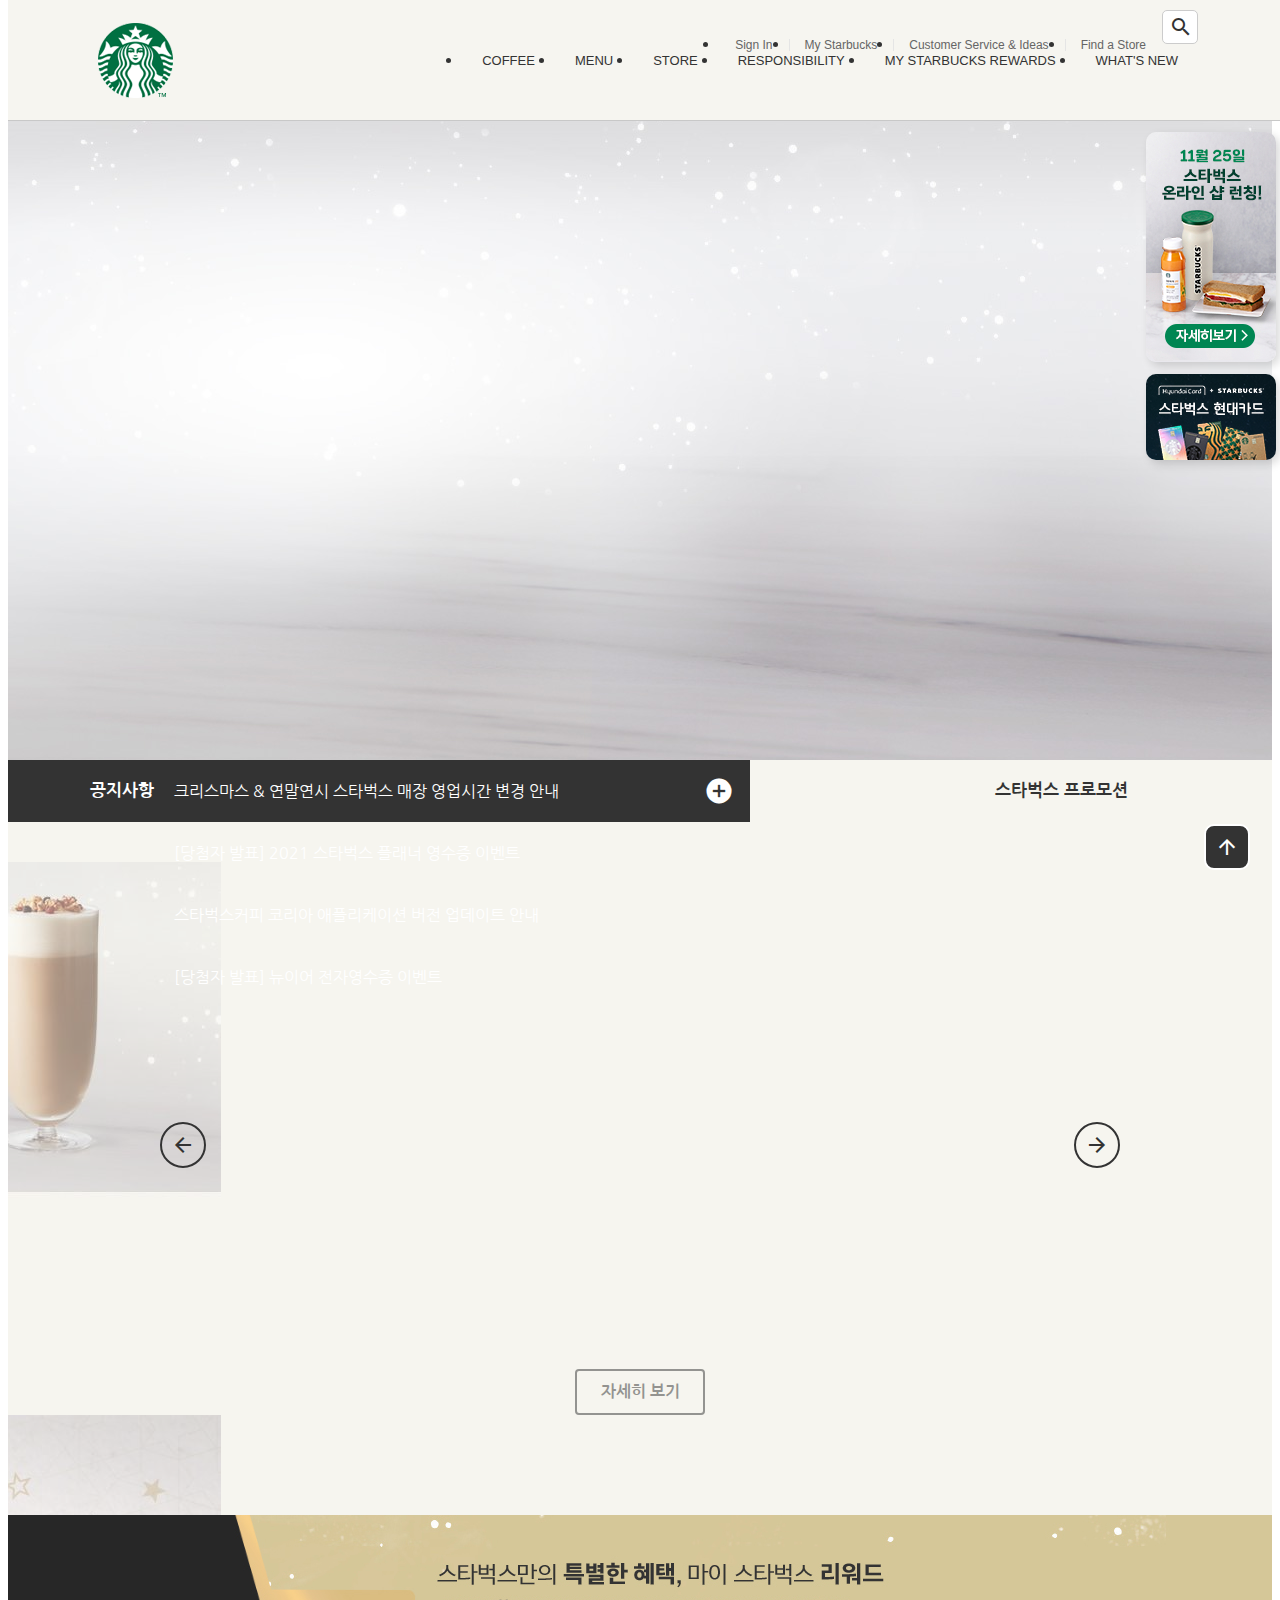
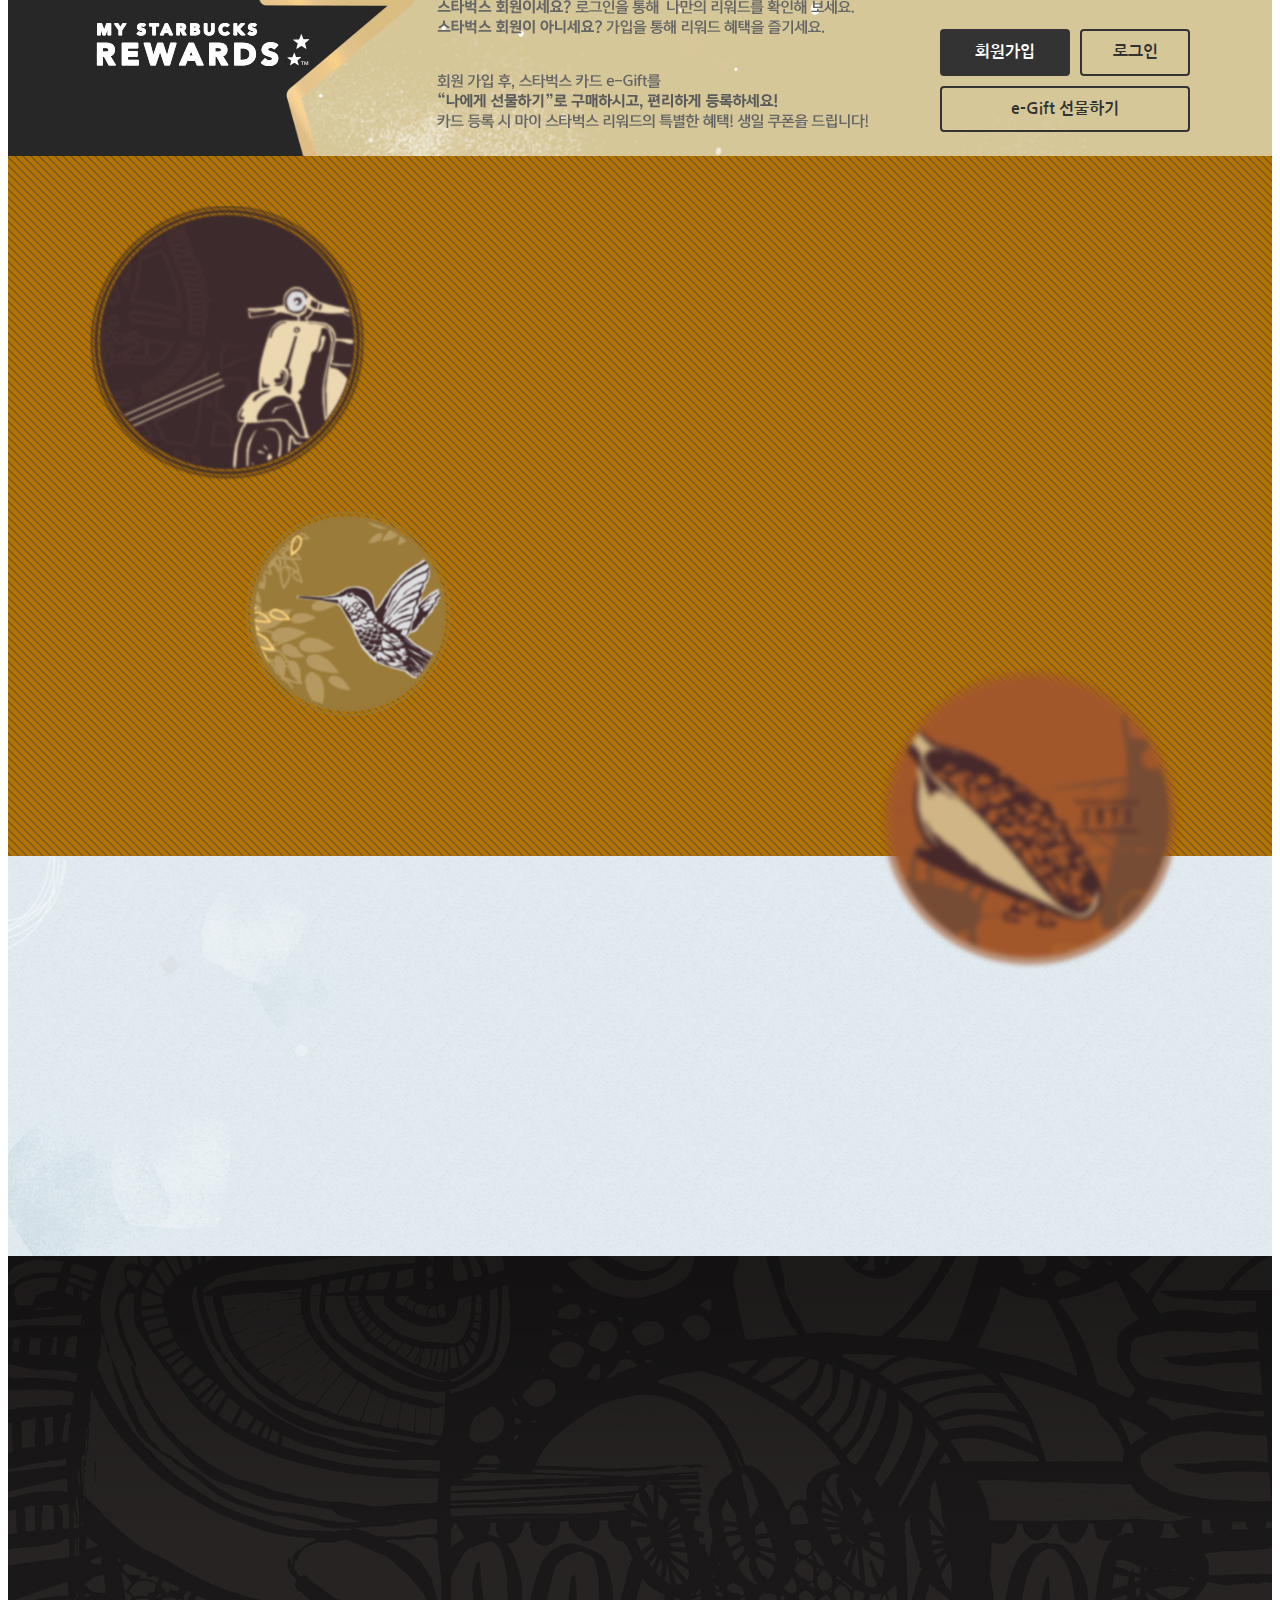
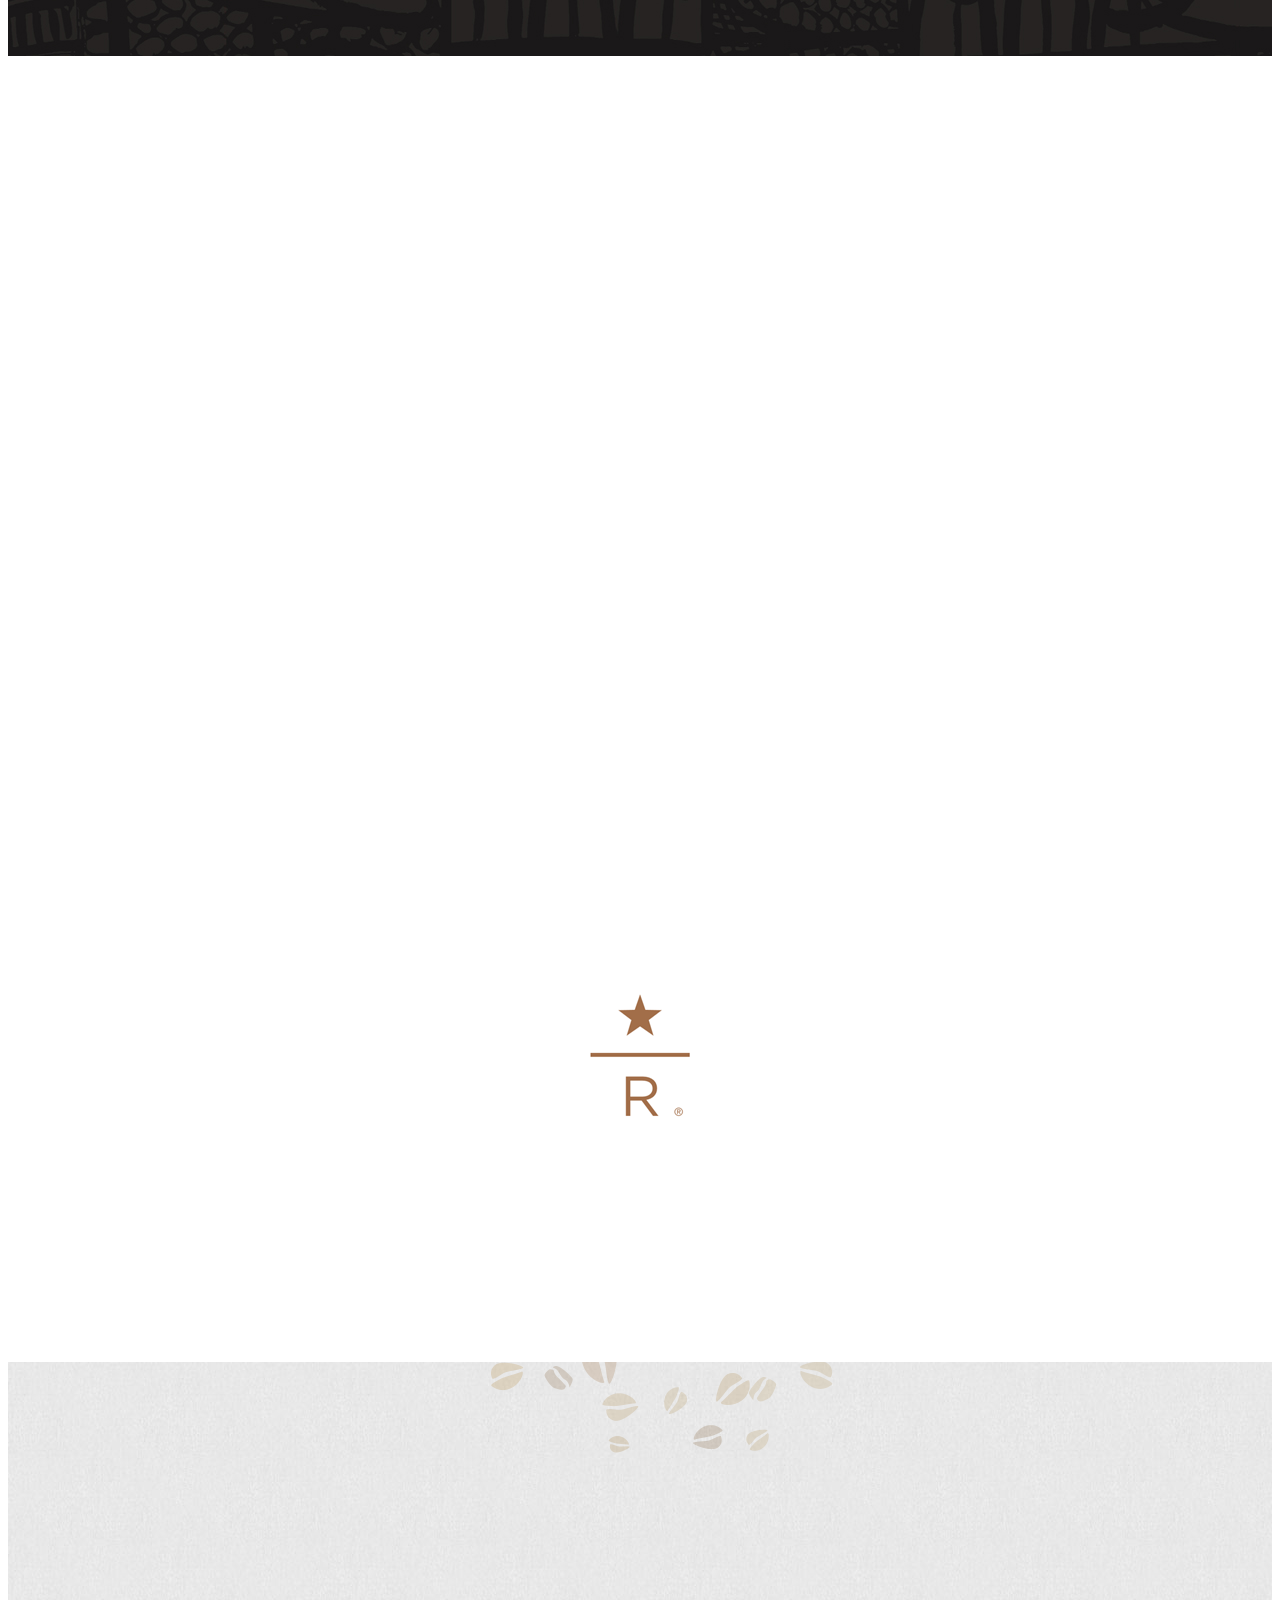
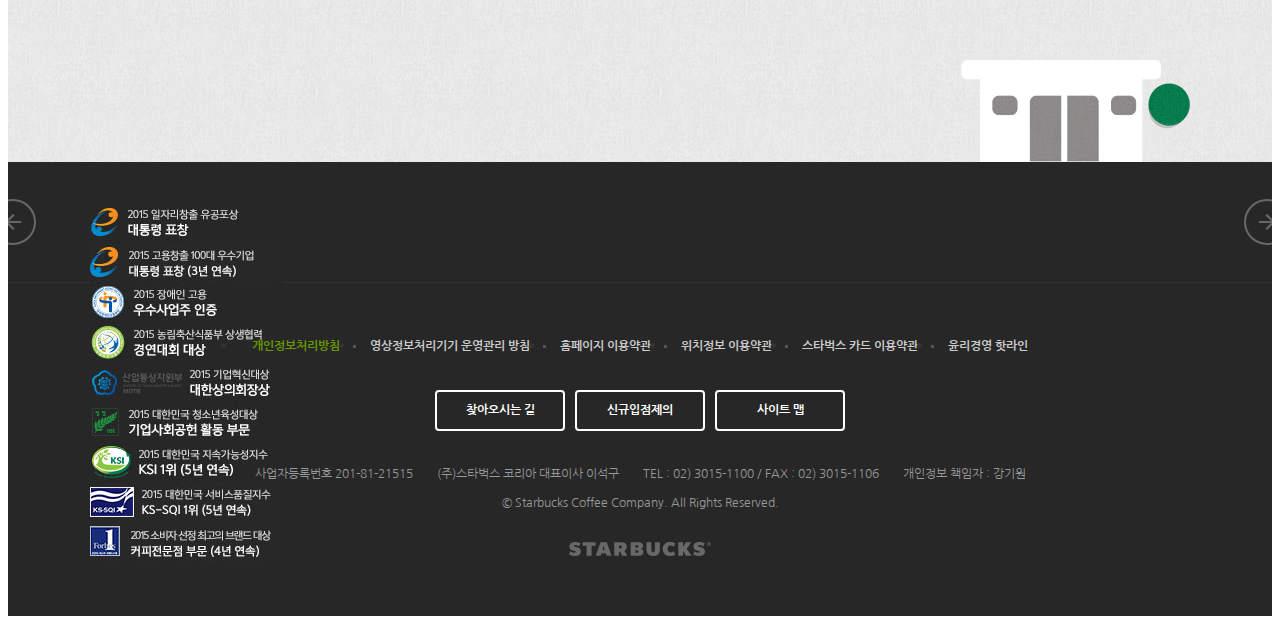
==== index.html @ 664af9fc "Start Project" ====
<!DOCTYPE html>
<html lang="ko">
<head>
  <meta charset="UTF-8">
  <meta http-equiv="X-UA-Compatible" content="IE=edge">
  <meta name="viewport" content="width=device-width, initial-scale=1.0">
  <title>Starbucks Coffe Korea</title>

  <meta property="og:type" content="website" />
  <meta property="og:site_name" content="Starbucks" />
  <meta property="og:title" content="Starbucks Coffee Korea" />
  <meta property="og:description" content="스타벅스는 세계에서 가장 큰 다국적 커피 전문점으로, 64개국에서 총 23,187개의 매점을 운영하고 있습니다." />
  <meta property="og:image" content="./images/starbucks_seo.jpg" />
  <meta property="og:url" content="https://starbucks.co.kr" />

  <meta property="twitter:card" content="summary" />
  <meta property="twitter:site" content="Starbucks" />
  <meta property="twitter:title" content="Starbucks Coffee Korea" />
  <meta property="twitter:description" content="스타벅스는 세계에서 가장 큰 다국적 커피 전문점으로, 64개국에서 총 23,187개의 매점을 운영하고 있습니다." />
  <meta property="twitter:image" content="./images/starbucks_seo.jpg" />
  <meta property="twitter:url" content="https://starbucks.co.kr" />

  <link rel="icon" href="./favicon.png">
  <link rel="stylesheet" href="https://cdn.jsdelivr.net/npm/reset-css@5.0.1/reset.min.css">
  <link rel="preconnect" href="https://fonts.googleapis.com">
  <link rel="preconnect" href="https://fonts.gstatic.com" crossorigin>
  <link href="https://fonts.googleapis.com/css2?family=Nanum+Gothic:wght@400;700&display=swap" rel="stylesheet">
  <link rel="stylesheet" href="https://fonts.googleapis.com/icon?family=Material+Icons">

  <link rel=" stylesheet" href="./css/main.css">

  <script src="https://cdnjs.cloudflare.com/ajax/libs/lodash.js/4.17.21/lodash.min.js" integrity="sha512-WFN04846sdKMIP5LKNphMaWzU7YpMyCU245etK3g/2ARYbPK9Ub18eG+ljU96qKRCWh+quCY7yefSmlkQw1ANQ==" crossorigin="anonymous" referrerpolicy="no-referrer"></script>

  <!-- GSAP % ScrollToPlugin -->
  <script src="https://cdnjs.cloudflare.com/ajax/libs/gsap/3.9.1/gsap.min.js" integrity="sha512-H6cPm97FAsgIKmlBA4s774vqoN24V5gSQL4yBTDOY2su2DeXZVhQPxFK4P6GPdnZqM9fg1G3cMv5wD7e6cFLZQ==" crossorigin="anonymous" referrerpolicy="no-referrer"></script>
  <script src="https://cdnjs.cloudflare.com/ajax/libs/gsap/3.9.1/ScrollToPlugin.min.js" integrity="sha512-agNfXmEo6F+qcj3WGryaRvl9X9wLMQORbTt5ACS9YVqzKDMzhRxY+xjgO45HCLm61OwHWR1Oblp4QSw/SGh9SA==" crossorigin="anonymous" referrerpolicy="no-referrer"></script>

  <!-- SWIPER -->
  <link rel="stylesheet" href="https://unpkg.com/swiper@7/swiper-bundle.min.css"/>
  <script src="https://unpkg.com/swiper@7/swiper-bundle.min.js"></script>

    <!-- ScrollMagic -->
  <script src="https://cdnjs.cloudflare.com/ajax/libs/ScrollMagic/2.0.8/ScrollMagic.min.js" integrity="sha512-8E3KZoPoZCD+1dgfqhPbejQBnQfBXe8FuwL4z/c8sTrgeDMFEnoyTlH3obB4/fV+6Sg0a0XF+L/6xS4Xx1fUEg==" crossorigin="anonymous" referrerpolicy="no-referrer"></script>

  <!-- <script defer src='./js/youtube.js'></script> -->
  <script defer src="./js/main.js"></script>

</head>
<body>

  <!-- HEADER -->
  <header>
    <div class="inner">

      <a href="/" class="logo">
        <img src="./images/starbucks_logo.png" alt="STARBUCKS">
      </a>

      <div class="sub-menu">
        <ul class="menu">
          <li>
            <a href="/signin">Sign In</a>
          </li>
          <li>
            <a href="javascript:void(0)">My Starbucks</a>
          </li>
          <li>
            <a href="javascript:void(0)">Customer Service & Ideas</a>
          </li>
          <li>
            <a href="javascript:void(0)">Find a Store</a>
          </li>
        </ul>
        <div class="search">
          <input type="text">
          <div class="material-icons">search</div>
        </div>
      </div>

      <ul class="main-menu">
        <li class="item">
          <div class="item__name">COFFEE</div>
          <div class="item__contents">
            <div class="contents__menu">
              <ul class="inner">
                <li>
                  <h4>커피</h4>
                  <ul>
                    <li>스타벅스 원두</li>
                    <li>스타벅스 비아</li>
                    <li>스타벅스 오리가미</li>
                  </ul>
                </li>
                <li>
                  <h4>에스프레소 음료</h4>
                  <ul>
                    <li>도피오</li>
                    <li>에스프레소 마키아또</li>
                    <li>아메리카노</li>
                    <li>마키아또</li>
                    <li>카푸치노</li>
                    <li>라떼</li>
                    <li>모카</li>
                    <li>리스트레또 비안코</li>
                  </ul>
                </li>
                <li>
                  <h4>커피 이야기</h4>
                  <ul>
                    <li>스타벅스 로스트 스팩트럼</li>
                    <li>최상의 아라비카 원두</li>
                    <li>한 잔의 커피가 완성되기까지</li>
                    <li>클로버® 커피 추출 시스템</li>
                  </ul>
                </li>
                <li>
                  <h4>최상의 커피를 즐기는 법</h4>
                  <ul>
                    <li>커피 프레스</li>
                    <li>푸어 오버</li>
                    <li>아이스 푸어 오버</li>
                    <li>커피 메이커</li>
                    <li>리저브를 매장에서 다양하게 즐기는 법</li>
                  </ul>
                </li>
              </ul>
            </div>
            <div class="contents__texture">
              <div class="inner">
                <h4>나와 어울리는 커피 찾기</h4>
                <p>스타벅스가 여러분에게 어울리는 커피를 찾아드립니다.</p>
                <h4>최상의 커피를 즐기는 법</h4>
                <p>여러가지 방법을 통해 다양한 풍미의 커피를 즐겨보세요.</p>
              </div>
            </div>
          </div>
        </li>
        <li class="item">
          <div class="item__name">MENU</div>
          <div class="item__contents">
            <div class="contents__menu">
              <ul class="inner">
                <li>
                  <h4>음료</h4>
                  <ul>
                    <li>콜드 브루</li>
                    <li>브루드 커피</li>
                    <li>에스프레소</li>
                    <li>프라푸치노</li>
                    <li>블렌디드 음료</li>
                    <li>스타벅스 피지오</li>
                    <li>티(티바나)</li>
                    <li>기타 제조 음료</li>
                    <li>스타벅스 주스(병음료)</li>
                  </ul>
                </li>
                <li>
                  <h4>푸드</h4>
                  <ul>
                    <li>베이커리</li>
                    <li>케익</li>
                    <li>샌드위치 & 샐러드</li>
                    <li>따뜻한 푸드</li>
                    <li>과일 & 요거트</li>
                    <li>스낵 & 미니 디저트</li>
                    <li>아이스크림</li>
                  </ul>
                </li>
                <li>
                  <h4>상품</h4>
                  <ul>
                    <li>머그</li>
                    <li>글라스</li>
                    <li>플라스틱 텀블러</li>
                    <li>스테인리스 텀블러</li>
                    <li>보온병</li>
                    <li>액세서리</li>
                    <li>커피 용품</li>
                    <li>패키지 티(티바나)</li>
                  </ul>
                </li>
                <li>
                  <h4>카드</h4>
                  <ul>
                    <li>실물카드</li>
                    <li>e-Gift 카드</li>
                  </ul>
                </li>
                <li>
                  <h4>메뉴 이야기</h4>
                  <ul>
                    <li>콜드 브루</li>
                    <li>스타벅스 티바나</li>
                  </ul>
                </li>
              </ul>
            </div>
            <div class="contents__texture">
              <div class="inner">
                <h4 class="new">스타벅스 티바나</h4>
                <p>다양한 찻잎과 향신료 등 개성있는 재료로 새로운 맛과 향의 티를 선보입니다.</p>
              </div>
            </div>
          </div>
        </li>
        <li class="item">
          <div class="item__name">STORE</div>
          <div class="item__contents">
            <div class="contents__menu">
              <ul class="inner">
                <li>
                  <h4>매장 찾기</h4>
                  <ul>
                    <li>퀵 검색</li>
                    <li>지역 검색</li>
                    <li>My 매장</li>
                  </ul>
                </li>
                <li>
                  <h4>매장 이야기</h4>
                  <ul>
                    <li>청담스타</li>
                    <li>티바나 인스파이어드 매장</li>
                    <li>파미에파크</li>
                  </ul>
                </li>
              </ul>
            </div>
            <div class="contents__texture">
              <div class="inner">
                <h4>매장 찾기</h4>
                <p>보다 빠르게 매장을 찾아보세요.</p>
                <h4 class="new">청담스타</h4>
                <p>스타벅스 1,000호점인 청담스타점을 만나보세요.</p>
              </div>
            </div>
          </div>
        </li>
        <li class="item">
          <div class="item__name">RESPONSIBILITY</div>
          <div class="item__contents">
            <div class="contents__menu">
              <ul class="inner">
                <li>
                  <h4>지역 사회 참여 활동</h4>
                  <ul>
                    <li>회망배달 캠페인</li>
                    <li>재능기부 카페 소식</li>
                    <li>커뮤니티 스토어</li>
                    <li>청년인재 양성</li>
                    <li>우리 농산물 사랑 캠페인</li>
                    <li>우리 문화 지키기</li>
                  </ul>
                </li>
                <li>
                  <h4>환경보호 활동</h4>
                  <ul>
                    <li>환경 발자국 줄이기</li>
                    <li>일회용 컵 없는 매장</li>
                    <li>커피 원두 재활용</li>
                  </ul>
                </li>
                <li>
                  <h4>윤리 구매</h4>
                  <ul>
                    <li>윤리적 원두 구매</li>
                    <li>공정무역 인증</li>
                    <li>커피 농가 지원 활동</li>
                  </ul>
                </li>
                <li>
                  <h4>글로벌 사회 공헌</h4>
                  <ul>
                    <li>윤리경영 보고서</li>
                    <li>스타벅스 재단</li>
                    <li>지구촌 봉사의 달</li>
                  </ul>
                </li>
              </ul>
            </div>
            <div class="contents__texture">
              <div class="inner">
                <h4>커피원두 재활용</h4>
                <p>스타벅스 커피 원두를 재활용 해보세요.</p>
              </div>
            </div>
          </div>
        </li>
        <li class="item">
          <div class="item__name">MY STARBUCKS REWARDS</div>
          <div class="item__contents">
            <div class="contents__menu">
              <ul class="inner">
                <li>
                  <h4>마이 스타벅스 리워드</h4>
                  <ul>
                    <li>마이 스타벅스 리워드 소개</li>
                    <li>등급 및 혜택</li>
                    <li>스타벅스 별</li>
                    <li>자주하는 질문</li>
                  </ul>
                </li>
                <li>
                  <h4>스타벅스 카드</h4>
                  <ul>
                    <li>스타벅스 카드 소개</li>
                    <li>스타벅스 카드 갤러리</li>
                    <li>등록 및 조회</li>
                    <li>충전 및 이용안내</li>
                    <li>분실신고/환불신청</li>
                    <li>자주하는 질문</li>
                  </ul>
                </li>
                <li>
                  <h4>스타벅스 카드 e-Gift</h4>
                  <ul>
                    <li>스타벅스 카드 e-Gift 소개</li>
                    <li>이용안내</li>
                    <li>선물하기</li>
                    <li>자주하는 질문</li>
                  </ul>
                </li>
              </ul>
            </div>
            <div class="contents__texture">
              <div class="inner">
                <h4>스타벅스 카드 등록하기</h4>
                <p>카드 등록 후 리워드 서비스를 누리고 사용내역도 조회해보세요.</p>
              </div>
            </div>
          </div>
        </li>
        <li class="item">
          <div class="item__name">WHAT'S NEW</div>
          <div class="item__contents">
            <div class="contents__menu">
              <ul class="inner">
                <li>
                  <h4>프로모션 & 이벤트</h4>
                  <ul>
                    <li>전체</li>
                    <li>스타벅스 카드</li>
                    <li>마이 스타벅스 리워드</li>
                    <li>온라인</li>
                    <li>2017 스타벅스 플래너</li>
                  </ul>
                </li>
                <li>
                  <h4>새소식</h4>
                  <ul>
                    <li>전체</li>
                    <li>상품 출시</li>
                    <li>스타벅스의 문화</li>
                    <li>스타벅스 사회공헌</li>
                    <li>스타벅스 카드출시</li>
                  </ul>
                </li>
                <li>
                  <h4>매장별 이벤트</h4>
                  <ul>
                    <li>일반 매장</li>
                    <li>신규 매장</li>
                  </ul>
                </li>
              </ul>
            </div>
            <div class="contents__texture">
              <div class="inner">
                <h4>매장별 이벤트</h4>
                <p>스타벅스의 매장 이벤트 정보를 확인 하실 수 있습니다.</p>
                <h4>소셜 스타벅스</h4>
                <p>다양한 스타벅스 SNS 채널을 통해 스타벅스를 만나보세요!</p>
              </div>
            </div>
          </div>
        </li>
      </ul>

    </div>

    <div class="badges">
      <div class="badge">
        <img src="./images/badge1.jpg" alt="Badge">
      </div>
      <div class="badge">
        <img src="./images/badge2.jpg" alt="Badge">
      </div>
    </div>
  </header>

  <!-- VISUAL -->
  <section class= 'visual'>
    <div class="inner">

      <div class="title fade-in">
        <img src="./images/visual_title.png" alt="STARBUCKS DELIGHTFUL START TO THE YEARS" />
        <a href="javascript:void(0)" class='btn btn--brown'>자세히 보기</a>
      </div>
      <div class='fade-in'>
        <img src="./images/visual_cup1.png" alt="new OATMEAL LATTE" class="cup1 image" />
        <img src="./images/visual_cup1_text.png" alt="오트밀 라떼" class="cup1 text" />
      </div>
      <div class='fade-in'>
        <img src="./images/visual_cup2.png" alt="new STARBUCKS CARAMEL CRUMBLE MOCHA" class='cup2 image' />
        <img src="./images/visual_cup2_text.png" alt="스타벅스 카라멜 크럼블 모카" class="cup2 text" />
      </div>
      <div class='fade-in'>
        <img src="./images/visual_spoon.png" alt="Spoon" class= "spoon" />
      </div>

    </div>
     
  </section>

  <section class="notice">

    <div class="notice-line">
      <div class="bg-left"></div>
      <div class="bg-right"></div>
      <div class="inner">

        <div class="inner__left">
          <h2>공지사항</h2>
          <div class="swiper">
            <div class="swiper-wrapper">
              <div class="swiper-slide">
                <a href="javascript:void(0)">크리스마스 & 연말연시 스타벅스 매장 영업시간 변경 안내</a>
              </div>
              <div class="swiper-slide">
                <a href="javascript:void(0)">[당첨자 발표] 2021 스타벅스 플래너 영수증 이벤트</a>
              </div>
              <div class="swiper-slide">
                <a href="javascript:void(0)">스타벅스커피 코리아 애플리케이션 버전 업데이트 안내</a>
              </div>
              <div class="swiper-slide">
                <a href="javascript:void(0)">[당첨자 발표] 뉴이어 전자영수증 이벤트</a>
              </div>
            </div>
          </div>
          <a href="javascript:void(0)" class="notice-line__more">
            <div class="material-icons">add_circle</div>
          </a>
        </div>
        <div class="inner__right">
          <h2>스타벅스 프로모션</h2>
          <div class="toggle-promotion">
            <div class="material-icons">upload</div>
          </div>
        </div>
      </div> 
    </div>

    <div class="promotion">
      <div class="swiper">
        <div class="swiper-wrapper">
          <div class="swiper-slide">
            <img src="./images/promotion_slide1.jpg" alt="2021 뉴이어, 스타벅스와 함께 즐겁고 활기차게 시작하세요!" />
            <a href="javascript:void(0)" class="btn">자세히 보기</a>
          </div>
          <div class="swiper-slide">
            <img src="./images/promotion_slide2.jpg" alt="2021 뉴이어, 스타벅스와 함께 즐겁고 활기차게 시작하세요!" />
            <a href="javascript:void(0)" class="btn">자세히 보기</a>
          </div>
          <div class="swiper-slide">
            <img src="./images/promotion_slide3.jpg" alt="2021 뉴이어, 스타벅스와 함께 즐겁고 활기차게 시작하세요!" />
            <a href="javascript:void(0)" class="btn">자세히 보기</a>
          </div>
          <div class="swiper-slide">
            <img src="./images/promotion_slide4.jpg" alt="2021 뉴이어, 스타벅스와 함께 즐겁고 활기차게 시작하세요!" />
            <a href="javascript:void(0)" class="btn">자세히 보기</a>
          </div>
          <div class="swiper-slide">
            <img src="./images/promotion_slide5.jpg" alt="2021 뉴이어, 스타벅스와 함께 즐겁고 활기차게 시작하세요!" />
            <a href="javascript:void(0)" class="btn">자세히 보기</a>
          </div>
        </div>
      </div>
      <div class="swiper-pagination"></div>

      <div class="swiper-prev">
        <div class="material-icons">arrow_back</div>
      </div>
      <div class="swiper-next">
        <div class="material-icons">arrow_forward</div>
      </div>
    </div>

  </section>

  <!-- REWARDS -->
  <section class="rewards">
    <div class="bg-left"></div>
    <div class="bg-right"></div>
    <div class="inner">

      <div class="btn-group">
        <div class="btn btn--reverse  sign-up">회원가입</div>
        <div class="btn sign-in">로그인</div>
        <div class="btn gift">e-Gift 선물하기</div>
      </div>

    </div>
  </section>
  
  <!-- YOUTUBE VIDEO -->
  <section class="youtube">
    <div class="youtube__area">
      <div id="player"></div>
    </div>
    <div class="youtube__cover"></div>
    <div class="inner">

      <img src="./images/floating1.png" alt="Icon" class="floating floating1" />
      <img src="./images/floating2.png" alt="Icon" class="floating floating2" />

    </div>
  </section>


  <!-- SEASON PRODUCT -->
  <section class="season-product scroll-spy">
    <div class="inner">

      <img src="./images/floating3.png" alt="Icon" class="floating floating3" />
      <img src="./images/season_product_image.png" alt="" class="product back-to-position to-right delay-0" />

      <div class="text-group">
        <img src="./images/season_product_text1.png" alt="" class="title back-to-position to-left delay-1" />
        <img src="./images/season_product_text2.png" alt="" class="description back-to-position to-left delay-2" />
        <div class="more back-to-position to-left delay-3">
          <a href="javascript:void(0)" class="btn">자세히 보기</a>
        </div>
      </div>
      
    </div>
  </section>

  <!-- RESEVER-COFFEE -->
  <section class="reserve-coffee scroll-spy">
    <div class="inner">

      <img src="./images/reserve_logo.png" alt="" class="reserve-logo back-to-position to-right delay-0" />

      <div class="text-group">
        <img src="./images/reserve_text.png" alt="" class="description back-to-position to-right delay-1" />
        <div class="more back-to-position to-right delay-2">
          <a href="javascript:void(0)" class="btn btn--gold">자세히 보기</a>
        </div>
      </div>

      <img src="./images/reserve_image.png" alt="" class="product back-to-position to-left delay-3" />
      
    </div>
  </section>


  <!-- PICK YOUR FAVORITE -->
  <section class="pick-your-favorite scroll-spy">
    <div class="inner">

      <div class="text-group">
        <img src="./images/favorite_text1.png" alt="" class="title back-to-position to-right delay-0" />
        <img src="./images/favorite_text2.png" alt="" class="description back-to-position to-right delay-1" />
        <div class="more back-to-position to-right delay-2">
          <a href="javascript:void(0)" class="btn btn--white">자세히 보기</a>
        </div>
      </div>

    </div>

  </section>


  <!-- RESERVE STROE -->
  <section class="reserve-store">
    <div class="inner">
     
      <div class="medal">
        <div class="front">
          <img src="./images/reserve_store_medal_front.png" alt="" />
        </div>
        <div class="back">
          <img src="./images/reserve_store_medal_back.png" alt="" />
          <a href="javascript:void(0)" class= "btn">매장안내
          </a>
        </div>
      </div>

    </div>
  </section>


  <!-- FIND THE STORE  -->
  <section class="find-store scroll-spy">
    <div class="inner">

      <img src="./images/find_store_texture1.png" alt="" class="texture1" />
      <img src="./images/find_store_texture2.png" alt="" class="texture2" />
      <img src="./images/find_store_picture1.jpg" alt="" class="picture picture1 back-to-position to-right delay-0" />
      <img src="./images/find_store_picture2.jpg" alt="" class="picture picture2 back-to-position to-right delay-1" />

      <div class="text-group">
        <img src="./images/find_store_text1.png" alt="" class="title back-to-position to-left delay-0" />
        <img src="./images/find_store_text2.png" alt="" class="description back-to-position to-left delay-1" />
        <div class="more back-to-position to-left delay-2">
          <a href="javascript:void(0)" class="btn">매장찾기</a>
        </div>
      </div>

    </div>
  </section>

  <!-- AWARDS -->
  <section class="awards">
    <div class="inner">


      <div class="swiper">
        <div class="swiper-wrapper">
          <div class="swiper-slide">
            <img src="./images/awards_slide1.jpg" alt="" />
          </div>
          <div class="swiper-slide">
            <img src="./images/awards_slide2.jpg" alt="" />
          </div>
          <div class="swiper-slide">
            <img src="./images/awards_slide3.jpg" alt="" />
          </div>
          <div class="swiper-slide">
            <img src="./images/awards_slide4.jpg" alt="" />
          </div>
          <div class="swiper-slide">
            <img src="./images/awards_slide5.jpg" alt="" />
          </div>
          <div class="swiper-slide">
            <img src="./images/awards_slide6.jpg" alt="" />
          </div>
          <div class="swiper-slide">
            <img src="./images/awards_slide7.jpg" alt="" />
          </div>
          <div class="swiper-slide">
            <img src="./images/awards_slide8.jpg" alt="" />
          </div>
          <div class="swiper-slide">
            <img src="./images/awards_slide9.jpg" alt="" />
          </div>
          <div class="swiper-slide">
            <img src="./images/awards_slide.jpg10" alt="" />
          </div>
        </div>
      </div>

      <div class="swiper-prev">
        <div class="material-icons">arrow_back</div>
      </div>
      <div class="swiper-next">
        <div class="material-icons">arrow_forward</div>
      </div>

    </div>
  </section>


  <!-- FOOTER -->
  <footer>
    <div class="inner">

      <ui class="menu">
        <li><a href="javascript:void(0)" class="green">개인정보처리방침</a></li>
        <li><a href="javascript:void(0)">영상정보처리기기 운영관리 방침</a></li>
        <li><a href="javascript:void(0)">홈페이지 이용약관</a></li>
        <li><a href="javascript:void(0)">위치정보 이용약관</a></li>
        <li><a href="javascript:void(0)">스타벅스 카드 이용약관</a></li>
        <li><a href="javascript:void(0)">윤리경영 핫라인</a></li>
      </ui>

      <div class="btn-group">
        <a href="javascript:void(0)" class="btn btn--white">찾아오시는 길</a>
        <a href="javascript:void(0)" class="btn btn--white">신규입점제의</a>
        <a href="javascript:void(0)" class="btn btn--white">사이트 맵</a>
      </div>

      <div class="info">
        <span>사업자등록번호 201-81-21515</span>
        <span>(주)스타벅스 코리아 대표이사 이석구</span>
        <span>TEL : 02) 3015-1100 / FAX : 02) 3015-1106</span>
        <span>개인정보 책임자 : 강기원</span>
      </div>

      <p class="copyright">
        &copy; <span class= "this-year"></span> Starbucks Coffee Company. All Rights Reserved.
      </p>
      <img src="./images/starbucks_logo_only_text.png" alt="" class="logo" />

    </div>
  </footer>


  <div id="to-top">
    <div class="material-icons">arrow_upward</div>
  </div>

</body>
</html>
---- css/main.css ----
/* COMMON */
body {
  color: #333;
  font-size: 16px;
  font-weight: 400;
  line-height: 1.4;
  font-family: 'Nanum Gothic', sans-serif;
}
img {
  display: block;
}
a {
  text-decoration: none;
}
.inner {
  width: 1100px;
  margin: 0 auto;
  position: relative;
}
.btn {
  width: 130px;
  padding: 10px;
  border: 2px solid #333;
  border-radius: 4px;
  color: #333;
  font-size: 16px;
  font-weight: 700;
  text-align: center;
  cursor: pointer;
  box-sizing: border-box;
  display: block;
  transition: .4s;  
}
.btn:hover {
  background-color: #333;
  color: #fff;
}
.btn.btn--reverse {
  background-color: #333;
  color: #fff;
}
.btn.btn--reverse:hover {
  background-color: transparent;
  color: #333;
}
.btn.btn--brown {
  color: #592B19;
  border-color: #592B18;
}
.btn.btn--brown:hover {
  color: #fff;
  background-color: #592B18;
}
.btn.btn--gold {
  color: #D9aa8a;
  border-color: #D9aa8a
}
.btn.btn--gold:hover {
  color: #fff;
  background-color: #D9aa8a;
}
.btn.btn--white {
  color: #fff;
  border-color: #fff;
}
.btn.btn--white:hover {
  color: #333;
  background-color: #fff;
}
.back-to-position {
  opacity: 0;
  transition: 1s;
}
.back-to-position.to-right {
  transform: translateX(-150px);
}
.back-to-position.to-left {
  transform: translateX(150px);
}
.show .back-to-position {
  opacity: 1;
  transform: translateX(0);
}
.show .back-to-position.delay-0 {
  transition-delay: 0s;
}
.show .back-to-position.delay-1 {
  transition-delay: .3s;
}
.show .back-to-position.delay-2 {
  transition-delay: .6s;
}
.show .back-to-position.delay-3 {
  transition-delay: .9s;
}
/* HEADER */
header {
  width: 100%;
  background-color: #f6f5f0;
  border-bottom: 1px solid #c8c8c8;
  position: fixed;
  top: 0;
  z-index: 9;

}
header > .inner {
  height: 120px;
}

header .logo {
  height: 75px;
  position: absolute;
  top: 0;
  bottom: 0;
  left:0;
  margin: auto;
}

header .sub-menu {
  display: flex;
  position: absolute;
  top: 10px;
  right: 0;

}
header .sub-menu ul.menu {
  font-family: Arial, sans-serif;
  display: flex;
}
header .sub-menu ul.menu li {
  position: relative;
}
header .sub-menu ul.menu li::before {
  content: "";
  width: 1px;
  height: 12px;
  background-color: #e5e5e5;
  position: absolute;
  top:0;
  bottom:0;
  margin: auto;
}
header .sub-menu ul.menu li:first-child::before{
  display: none;

}
header .sub-menu ul.menu li a {
  font-size: 12px;
  padding: 11px 16px;
  display: block;
  color: #656565;
}
header .sub-menu ul.menu li a:hover {
  color: #000;

}
header .sub-menu .search {
  height: 34px;
  position: relative;

}
header .sub-menu .search input {
  width: 36px;
  height: 34px;
  padding: 4px 10px;
  border: 1px solid #ccc;
  box-sizing: border-box;
  border-radius: 5px;
  outline: none;
  background-color: #fff;
  color: #777;
  font-size: 12px;
  transition: width .4s;
}

header .sub-menu .search input:focus {
  width: 190px;
  border-color: #669900;

}
header .sub-menu .search .material-icons {
  height: 24px;
  position: absolute;
  top: 0;
  bottom: 0;
  right: 5px;
  margin: auto;
  transition: .4s;
}

header .sub-menu .search.focused .material-icons {
  opacity: 0;
}

header .main-menu {
  position: absolute;
  bottom: 0px;
  right: 0;
  z-index: 1;
  display: flex;

}
header .main-menu .item .item__name {
  padding: 10px 20px 34px 20px ; 
  font-family: Arial, sans-serif;
  font-size: 13px;
}
header .main-menu .item:hover .item__name {
   background-color: #2c2a29;
   color: #669900;
   border-radius: 6px 6px 0 0;
  
}
header .main-menu .item .item__contents {
  width: 100%;
  position: fixed;
  left: 0;
  display: none;
}
header .main-menu .item:hover .item__contents {
  display: block;
}
header .main-menu .item .item__contents .contents__menu {
  background-color: #2c2a29;
}
header .main-menu .item .item__contents .contents__menu > ul {
  display: flex;
  padding: 20px 0;
}
header .main-menu .item .item__contents .contents__menu > ul > li {
  width: 220px;
}
header .main-menu .item .item__contents .contents__menu > ul > li h4 {
  padding: 3px 0 12px 0;
  font-size: 14px;
  color: #fff;
}
header .main-menu .item .item__contents .contents__menu > ul > li ul li {
  padding: 5px 0;
  font-size: 12px;
  color: #999;
  cursor: pointer;
}
header .main-menu .item .item__contents .contents__menu > ul > li ul li:hover {
  color: #669900;
  
}
header .main-menu .item .item__contents .contents__texture {
  background-image: url('../images/main_menu_pattern.jpg');
  padding: 26px 0;
  font-size: 12px;
}
header .main-menu .item .item__contents .contents__texture h4 {
  color: #999;
  font-weight: 700;
}
header .main-menu .item .item__contents .contents__texture p {
  color: #669900;
  margin: 4px 0 14px;
}
header .badges {
  position: absolute;
  top: 132px;
  right: 12px;

}
header .badges .badge {
  border-radius: 10px;
  overflow: hidden;
  margin-bottom: 12px;
  box-shadow: 4px 4px 10px rgba(0,0,0,0.15);
  cursor: pointer;
}

/* VISUAL */
.visual {
  margin-top: 120px;
  background-image: url('../images/visual_bg.jpg');
  background-position: center;
}
.visual .inner {
  height: 640px;
}
.visual .title {
  position: absolute;
  top: 88px;
  left:-10px;

}
.visual .title .btn {
  position: absolute;
  top: 259px;
  left: 173px;
}
.visual .cup1.image {
  position: absolute;
  bottom: 0;
  right: -47px;
}
.visual .cup1.text {
  position: absolute;
  top: 38px;
  right: 171px;
}
.visual .cup2.image {
  position: absolute;
  bottom: 0;
  right: 162px;
}
.visual .cup2.text {
  position: absolute;
  top: 321px;
  right: 416px;
}
.visual .spoon {
  position: absolute;
  bottom: 0;
  left: 275px;
}
.visual .fade-in {
  opacity: 0;
}


/* NOTICE */
.notice .notice-line {
  position: relative;
}
.notice .notice-line .bg-left {
  position: absolute;
  top: 0;
  left: 0;
  width: 50%;
  height: 100%;
  background-color: #333;
}
.notice .notice-line .bg-right {
  position: absolute;
  top: 0;
  right: 0;
  width: 50%;
  height: 100%;
  background-color: #f6f5ef;
}
.notice .notice-line .inner {
  height: 62px;
  display: flex;
  z-index: 1;
}
.notice .notice-line .inner__left {
  width: 60%;
  height: 100%;
  background-color: #333;
  display: flex;
  align-items: center;
}
.notice .notice-line .inner__left h2 {
  color: #fff;
  font-size: 17px;
  font-weight: 700;
  margin-right: 20px;
}
.notice .notice-line .inner__left .swiper {
  height: 62px;
  flex-grow: 1;
}
.notice .notice-line .inner__left .swiper-slide {
  height: 62px;
  display: flex;
  align-items: center;
}
.notice .notice-line .inner__left .swiper-slide a {
  color: #fff;
}
.notice .notice-line .inner__left .notice-line__more {
  width: 62px;
  height: 62px;
  display: flex;
  justify-content: center;
  align-items: center;  
}
.notice .notice-line .inner__left .notice-line__more .material-icons {
  color: #fff;
  font-size: 30px;

}
.notice .notice-line .inner__right {
  width: 40%;
  height: 100%;
  display: flex;
  justify-content: flex-end;
  align-items: center;
}
.notice .notice-line .inner__right h2 {
  font-size: 17px;
  font-weight: 700;

}
.notice .notice-line .inner__right .toggle-promotion {
  width: 62px;
  height: 62px;
  cursor: pointer;
  display: flex;
  justify-content: center;
  align-items: center; 
}
.notice .notice-line .inner__right .toggle-promotion .material-icons {
  font-size: 30px;
}
.notice .promotion {
  height: 693px;
  background-color: #f6f5ef;
  position: relative;
  transition: height .4s;
  overflow: hidden;
}
.notice .promotion.hide {
  height: 0;

}
.notice .promotion .swiper {
  width: calc(819px * 3 + 20px);
  height: 553px;
  position: absolute;
  top: 40px;
  left: 50%;
  margin-left: calc((819px * 3 + 20px) / -2);
}
.notice .promotion .swiper-slide {
  opacity: .5;
  transition: opacity 1s;
  position: relative;
}
.notice .promotion .swiper-slide-active {
  opacity: 1;
}
.notice .promotion .swiper-slide .btn {
  position: absolute;
  bottom: 0;
  left: 0;
  right: 0;
  margin: auto;
}
.notice .promotion .swiper-pagination {
  bottom: 40px;
  left: 0;
  right: 0;
}
.notice .promotion .swiper-pagination .swiper-pagination-bullet {
  background-color: transparent;
  background-image: url('../images/promotion_slide_pager.png');
  width: 12px;
  height: 12px;
  margin-right: 6px;
  outline: none;
}
.notice .promotion .swiper-pagination .swiper-pagination-bullet:last-child {
  margin-right: 0;
}
.notice .promotion .swiper-pagination .swiper-pagination-bullet-active {
  background-image: url('../images/promotion_slide_pager_on.png');
}
.notice .promotion .swiper-prev,
.notice .promotion .swiper-next {
  width: 42px;
  height: 42px;
  border: 2px solid #333;
  border-radius: 50%;
  position: absolute;
  top: 300px;
  z-index: 1;
  cursor: pointer;
  outline: none;
  display: flex;
  justify-content: center;
  align-items: center;
  transition: .4s;
}
.notice .promotion .swiper-prev {
  left: 50%;
  margin-left: -480px;
}
.notice .promotion .swiper-next {
  right: 50%;
  margin-right: -480px;
}
.notice .promotion .swiper-prev:hover,
.notice .promotion .swiper-next:hover {
  background-color: #333;
  color: #fff;
}

/* REWARDS */
.rewards {
  position: relative ;

}
.rewards .bg-left {
  width: 50%;
  height: 100%;
  background-color: #272727;
  position: absolute;
  top:0;
  left: 0 ;
}
.rewards .bg-right {
  width: 50%;
  height: 100%;
  background-color: #d5c798;
  position: absolute;
  top:0;
  right:0
}
.rewards .inner {
  background-image: url('../images/rewards.jpg');
  height: 241px;
}
.rewards .btn-group { 
  position: absolute;
  bottom: 24px;
  right: 0;
  width: 250px;
  display: flex;
  flex-wrap: wrap;

}
.rewards .btn-group .btn.sign-up {
  margin-right: 10px;
}
.rewards .btn-group .btn.sign-in {
  width: 110px;
}
.rewards .btn-group .btn.gift {
  margin-top: 10px;
  flex-grow: 1;
}


/* YOUTUBE VIDEO */
.youtube {
  position: relative;
  height: 700px;
  background-color: #333;
  overflow: hidden;
}
.youtube .youtube__area {
  width: 1920px;
  background-color: orange;
  position: absolute;
  left: 50%;
  margin-left: calc(1920px / -2);
  top: 50%;
  margin-top: calc(1920px * 9 / 16 / -2);
}
.youtube .youtube__area::before {
  content: "";
  display: block;
  width: 100%;
  height: 0;
  padding-top: 56.24%;
}
.youtube .youtube__cover {
  background-image: url('../images/video_cover_pattern.png');
  background-color: rgba(0,0,0,.3);
  position: absolute;
  top: 0;
  left: 0;
  width: 100%;
  height: 100%;
}
#player {
  width: 100%;
  height: 100%;
  position: absolute;
  top: 0;
  left: 0;
}
.youtube .inner {
  height: 700px;
}
.youtube .floating1 {
  position: absolute;
  top: 50px;
  left: 0;
}
.youtube .floating2 {
  position: absolute;
  top: 350px;
  left: 150px;
}

/* SEASON PRODUCT */
.season-product {
  background-image: url("../images/season_product_bg.jpg");
}
.season-product .inner {
  height: 400px;
}
.season-product .floating3 {
  position: absolute;
  top: -200px;
  right: 0;
}
.season-product .text-group {
  position: absolute;
  top: 110px;
  right: 110px;
}
.season-product .text-group .title {
  margin-bottom: 10px;
}
.season-product .text-group .description {
  margin-bottom: 15px;
}
.season-product .text-group .more {
}


/* RESERVE-COFFEE */
.reserve-coffee {
  background-image: url("../images/reserve_bg.jpg");  
}
.reserve-coffee .inner {
  height: 400px;
}
.reserve-coffee .reserve-logo {
  position: absolute;
  top: 110px;
  left:0;
}
.reserve-coffee .text-group {
  position: absolute;
  top:124px;
  left:208px;
}
.reserve-coffee .product {
  position: absolute;
  top:0;
  right: 0;
}


/* PICK YOUR FAVORITE */
.pick-your-favorite {
  background-image: url("../images/favorite_bg.jpg");
  background-repeat: no-repeat;
  background-position: center;
  background-attachment: fixed;
  background-size: cover;
}
.pick-your-favorite .inner {
  padding: 110px 0;
}
.pick-your-favorite .text-group {
  margin-left: 100px;
  display: flex;
  width: 362px;
  flex-wrap: wrap;
  justify-content: flex-end;
}
.pick-your-favorite .text-group .title {
  margin-bottom: 40px;
}
.pick-your-favorite .text-group .description {
  margin-bottom: 40px;
}

/* RESERVE STORE */
.reserve-store {
  background-image: url("../images/reserve_store_bg.jpg");
  background-repeat: no-repeat;
  background-position: center;
  background-attachment: fixed;
  background-size: cover;
}
.reserve-store .inner {
  height: 600px;  
  display: flex;
  justify-content: center;
  align-items: center;
}
.reserve-store .medal {
  width: 334px;
  height: 334px;
  perspective: 600px;
}
.reserve-store .medal .front,
.reserve-store .medal .back {
  width: 334px;
  height: 334px;
  backface-visibility: hidden;
  transition: 1s;
  position: absolute;
}
.reserve-store .medal .front {
  transform: rotateY(0deg);
}
.reserve-store .medal:hover .front {
  transform: rotateY(180deg);
}
.reserve-store .medal .back {
  transform: rotateY(-180deg);
}
.reserve-store .medal:hover .back {
  transform: rotateY(0deg);
}
.reserve-store .medal .back .btn {
  position: absolute;
  top:240px;
  left: 0;
  right: 0;
  margin: auto;
}

/* FIND THE STORE */
.find-store {
  background-image: url("../images/find_store_bg.jpg");
}
.find-store .inner {
  height: 400px;
}
.find-store .texture1 {
  position: absolute;
  top: 0;
  left: 400px;
}
.find-store .texture2 {
  position: absolute;
  bottom: 0;
  right: 0;
}
.find-store .picture {
  border-radius: 50%;
  box-shadow: 2px 2px 8px rgba(0,0,0,.5);
  position: absolute;
}
.find-store .picture1 {
  top: -60px;
  left: 0;
}
.find-store .picture2 {
  top: 150px;
  left: 250px;
}
.find-store .text-group {
  position: absolute;
  top: 120px;
  left: 550px;
}
.find-store .text-group .title {
  margin-bottom: 20px;

}
.find-store .text-group .description {
  margin-bottom: 20px;
}



/* AWARDS */
.awards {
  background-color: #272727;
}
.awards .inner {
  padding: 40px 0;
}
.awards .swiper {
  width: 100%;
  height: 40px;
}
.awards .swiper-prev,
.awards .swiper-next {
  width: 42px;
  height: 42px;
  border: 2px solid #fff;
  border-radius: 50%;
  outline: none;
  color: #fff;
  opacity: .3;
  cursor: pointer;
  display: flex;
  justify-content: center;
  align-items: center;
  position: absolute;
  top:0;
  bottom:0;
  margin: auto;
}
.awards .swiper-prev {
  left: -100px;
}
.awards .swiper-next {
  right: -100px;
}
.awards .swiper-prev:hover,
.awards .swiper-next:hover {
  background-color: #fff;
  color: #333;
}

/* FOOTER */
footer {
  background-color: #272727;
  border-top: 1px solid #333;
}
footer .inner {
  padding: 40px 0 60px 0;
}
footer .menu {
  display: flex;
  justify-content: center;
}
footer .menu li {
  position: relative;
}
footer .menu li::before {
  content: "";
  width: 3px;
  height: 3px;
  background-color: #555;
  position: absolute;
  top: 0;
  bottom: 0;
  right: -1px;
  margin: auto;
}
footer .menu li:last-child::before {
  display: none;
}
footer .menu li a {
  color: #ccc;
  font-size: 12px;
  font-weight: 700;
  padding: 15px;
  display: block;
}
footer .menu li a.green {
  color: #669900;
}
footer .btn-group {
  margin-top: 20px;
  display: flex;
  justify-content: center;
}
footer .btn-group .btn {
  font-size: 12px;
  margin-right: 10px;
}
footer .btn-group .btn:last-child {
  margin-right: 0;
}
footer .info {
  margin-top: 30px;
  text-align: center;
}
footer .info span {
  margin-right: 20px;
  color: #999;
  font-size: 12px;
}
footer .info span:last-child {
  margin-right: 0;
}
footer .copyright {
  color: #999;
  font-size: 12px;
  text-align: center;
  margin-top: 12px;
}
footer .logo {
  margin: 30px auto 0;
}

#to-top  {
  width: 42px;
  height: 42px;
  background-color: #333;
  color: #fff;
  border: 2px solid #fff;
  border-radius: 10px;
  cursor: pointer;
  display:flex;
  justify-content: center;
  align-items: center;
  position: fixed;
  bottom: 30px;
  right: 30px;
  z-index:9;
}
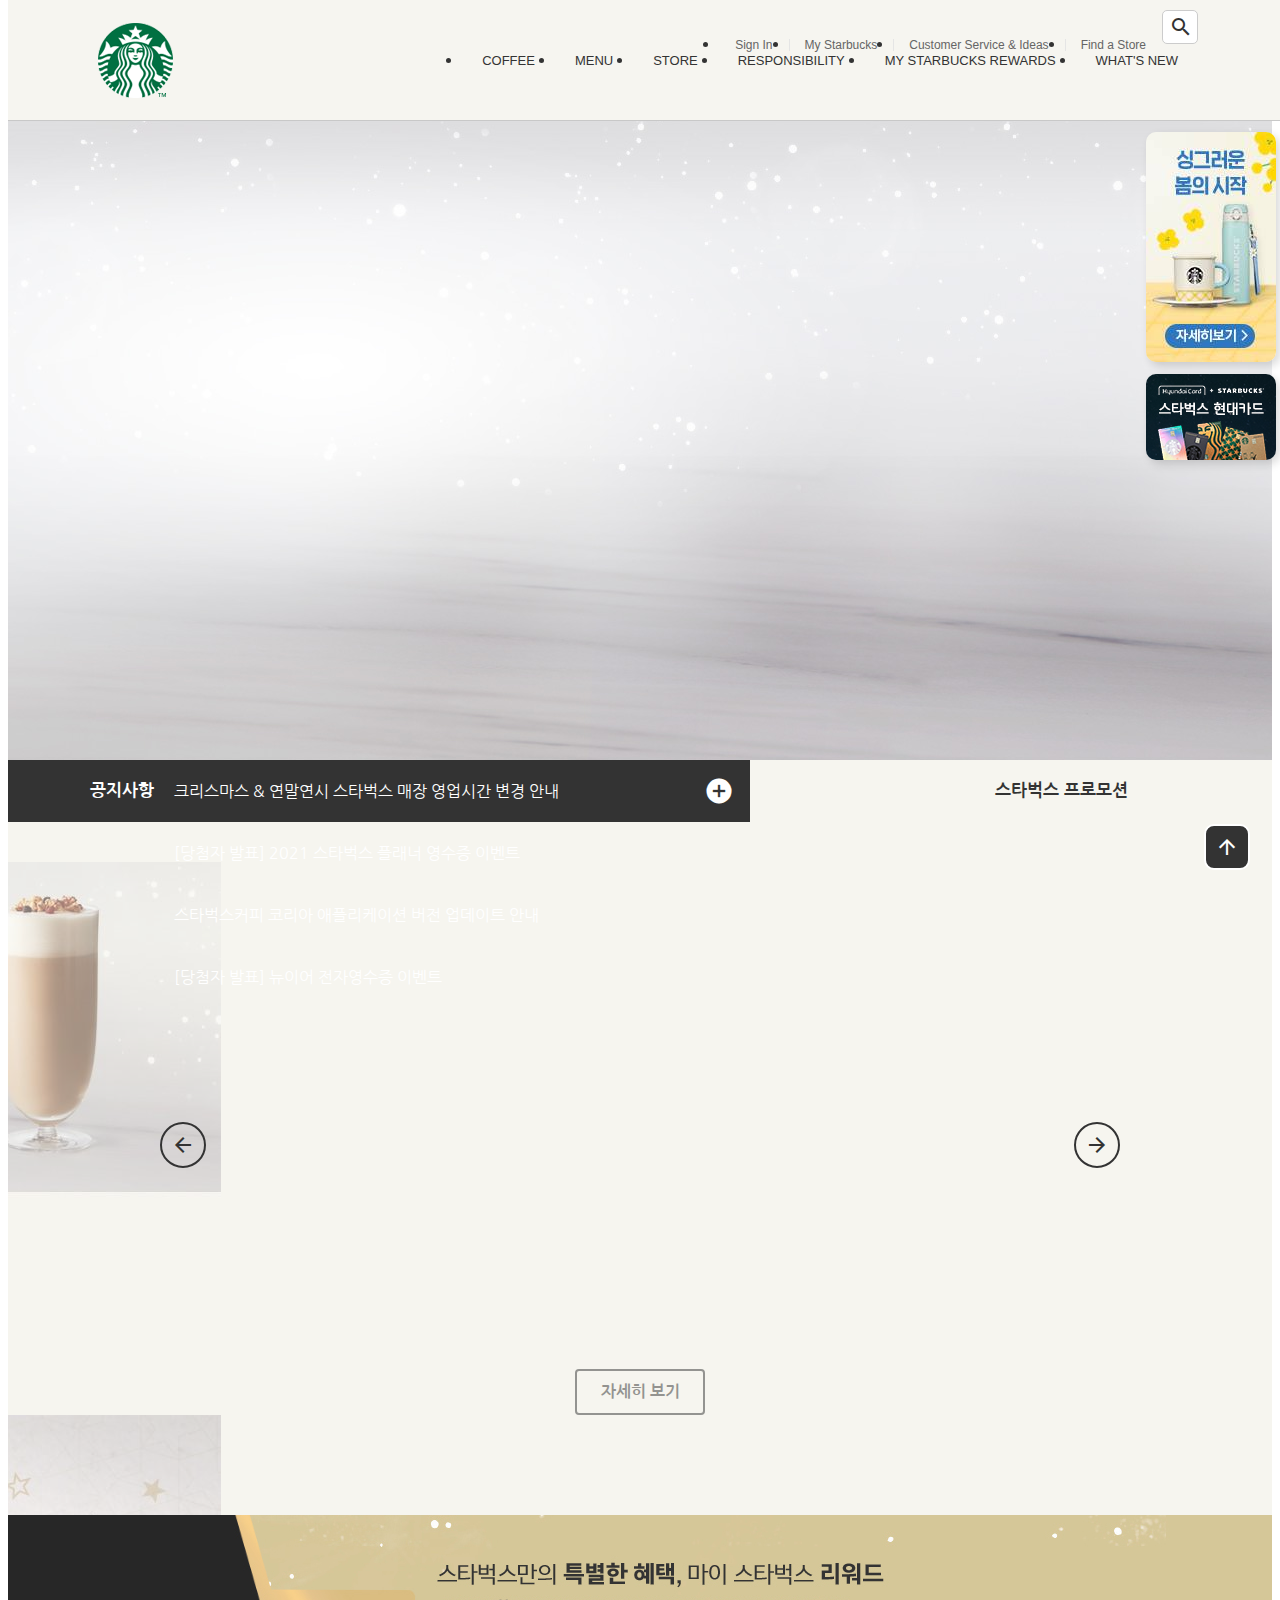
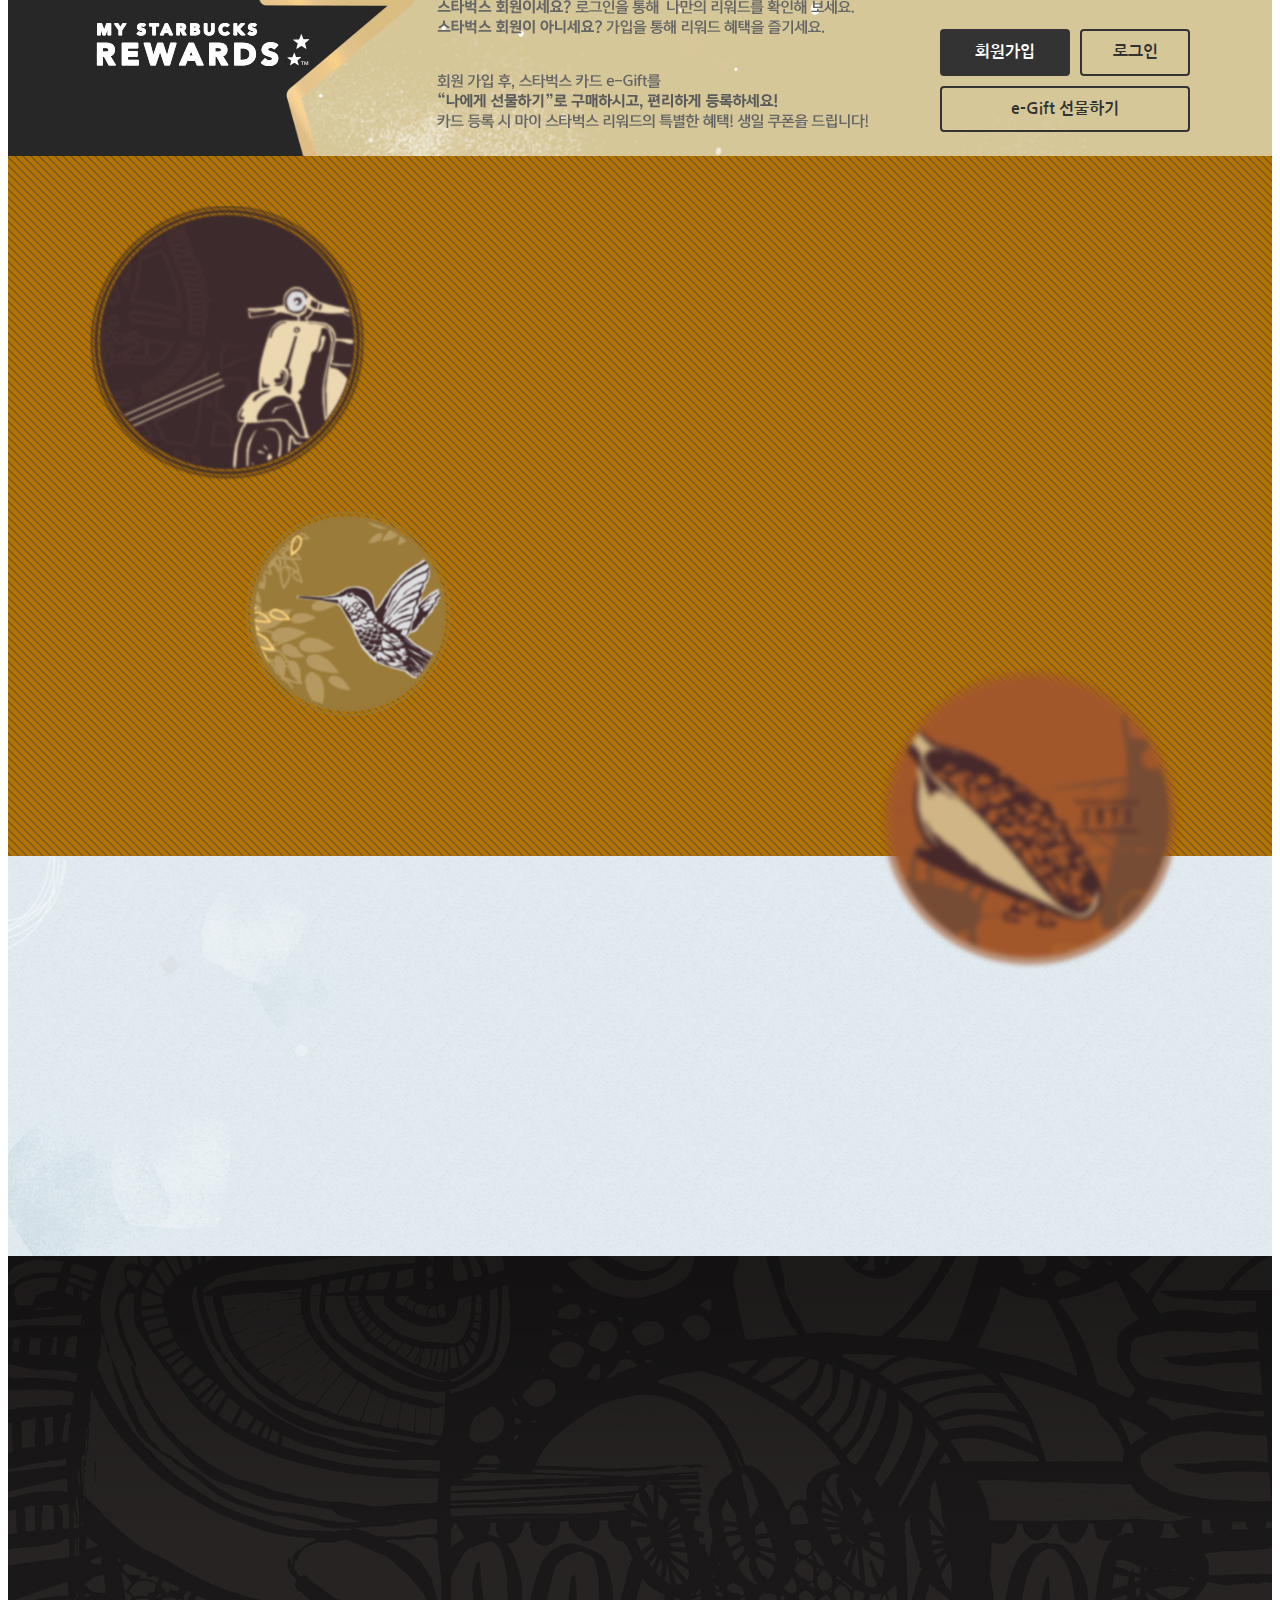
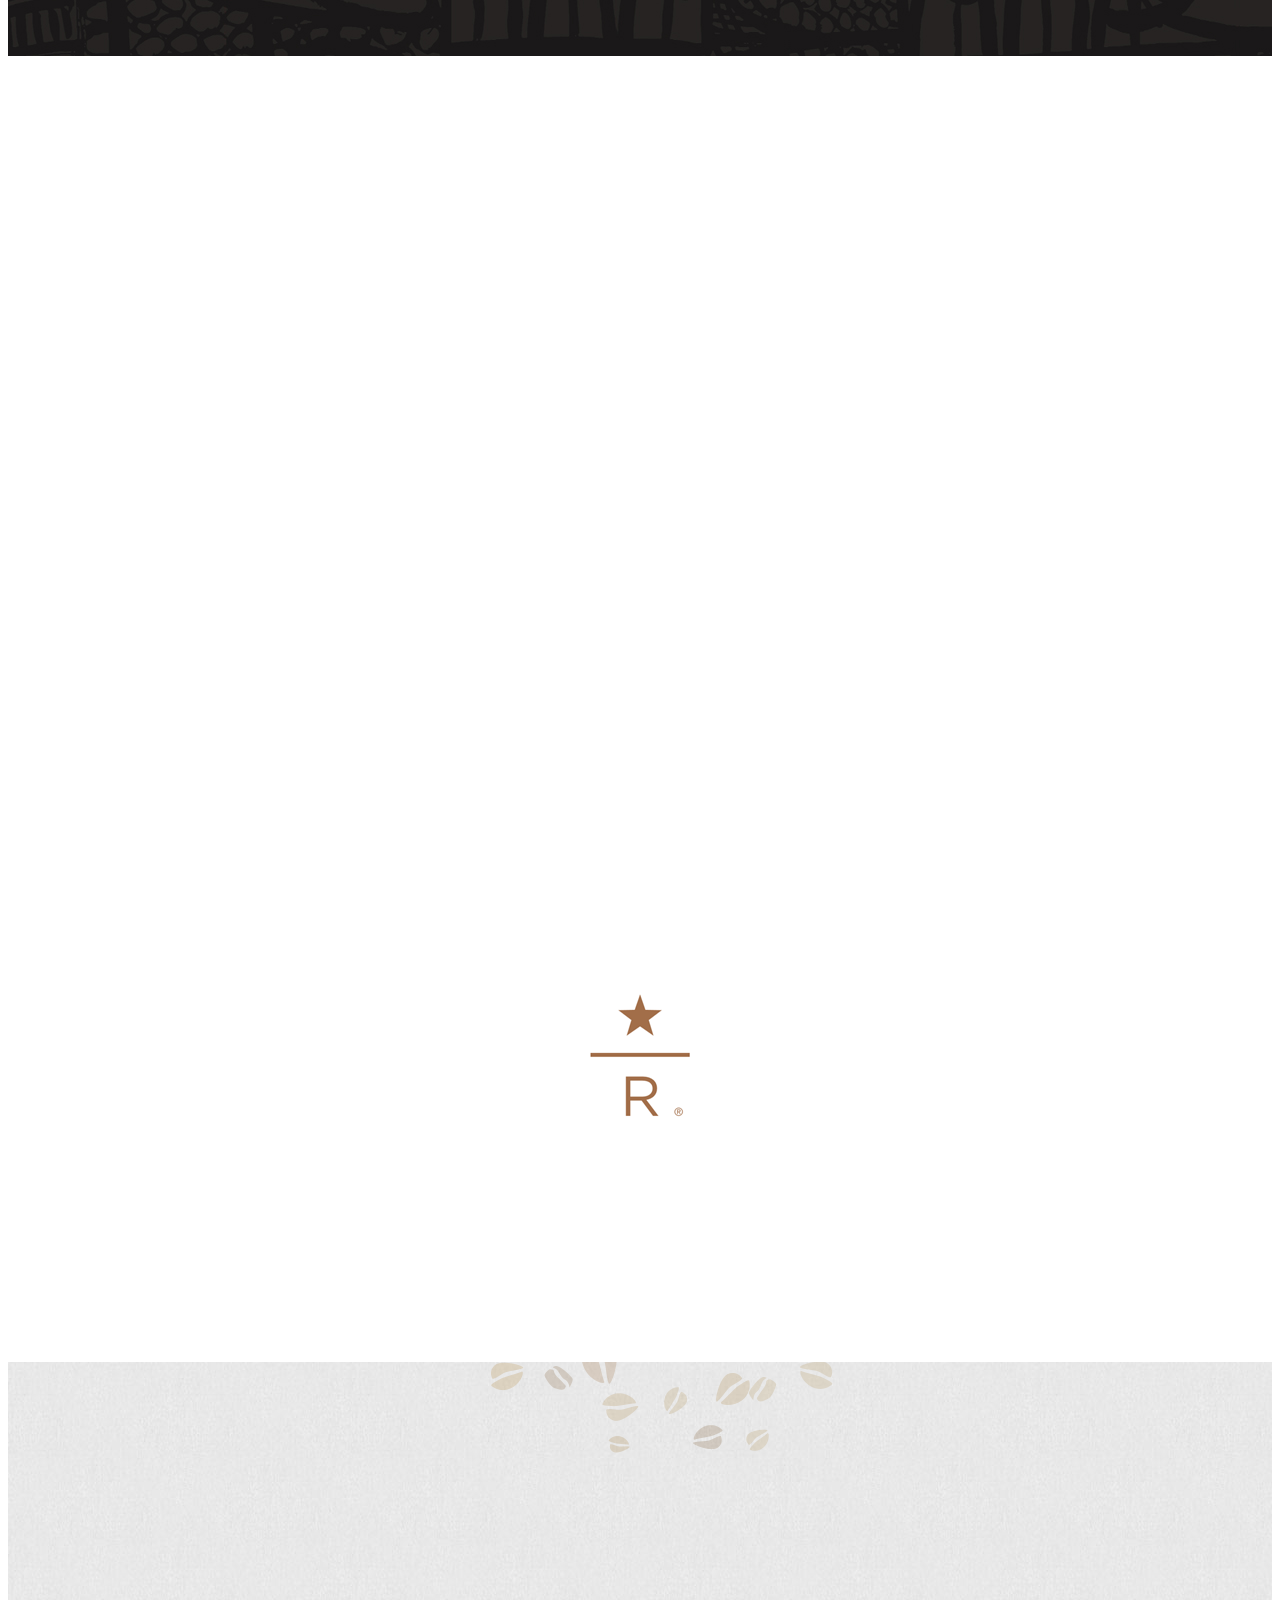
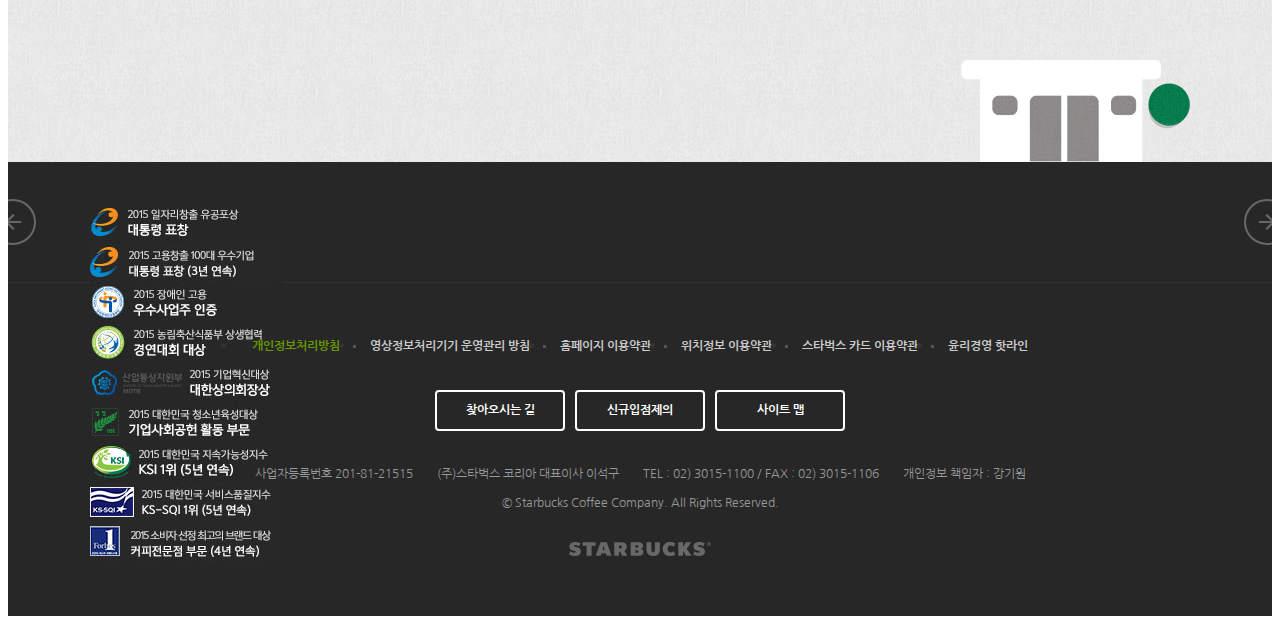
==== commit d053140d: "뱃지 이미지 수정" ====
--- a/index.html
+++ b/index.html
@@ -380,7 +380,7 @@
 
     <div class="badges">
       <div class="badge">
-        <img src="./images/badge1.jpg" alt="Badge">
+        <img src="./images/badge3.jpg" alt="Badge">
       </div>
       <div class="badge">
         <img src="./images/badge2.jpg" alt="Badge">
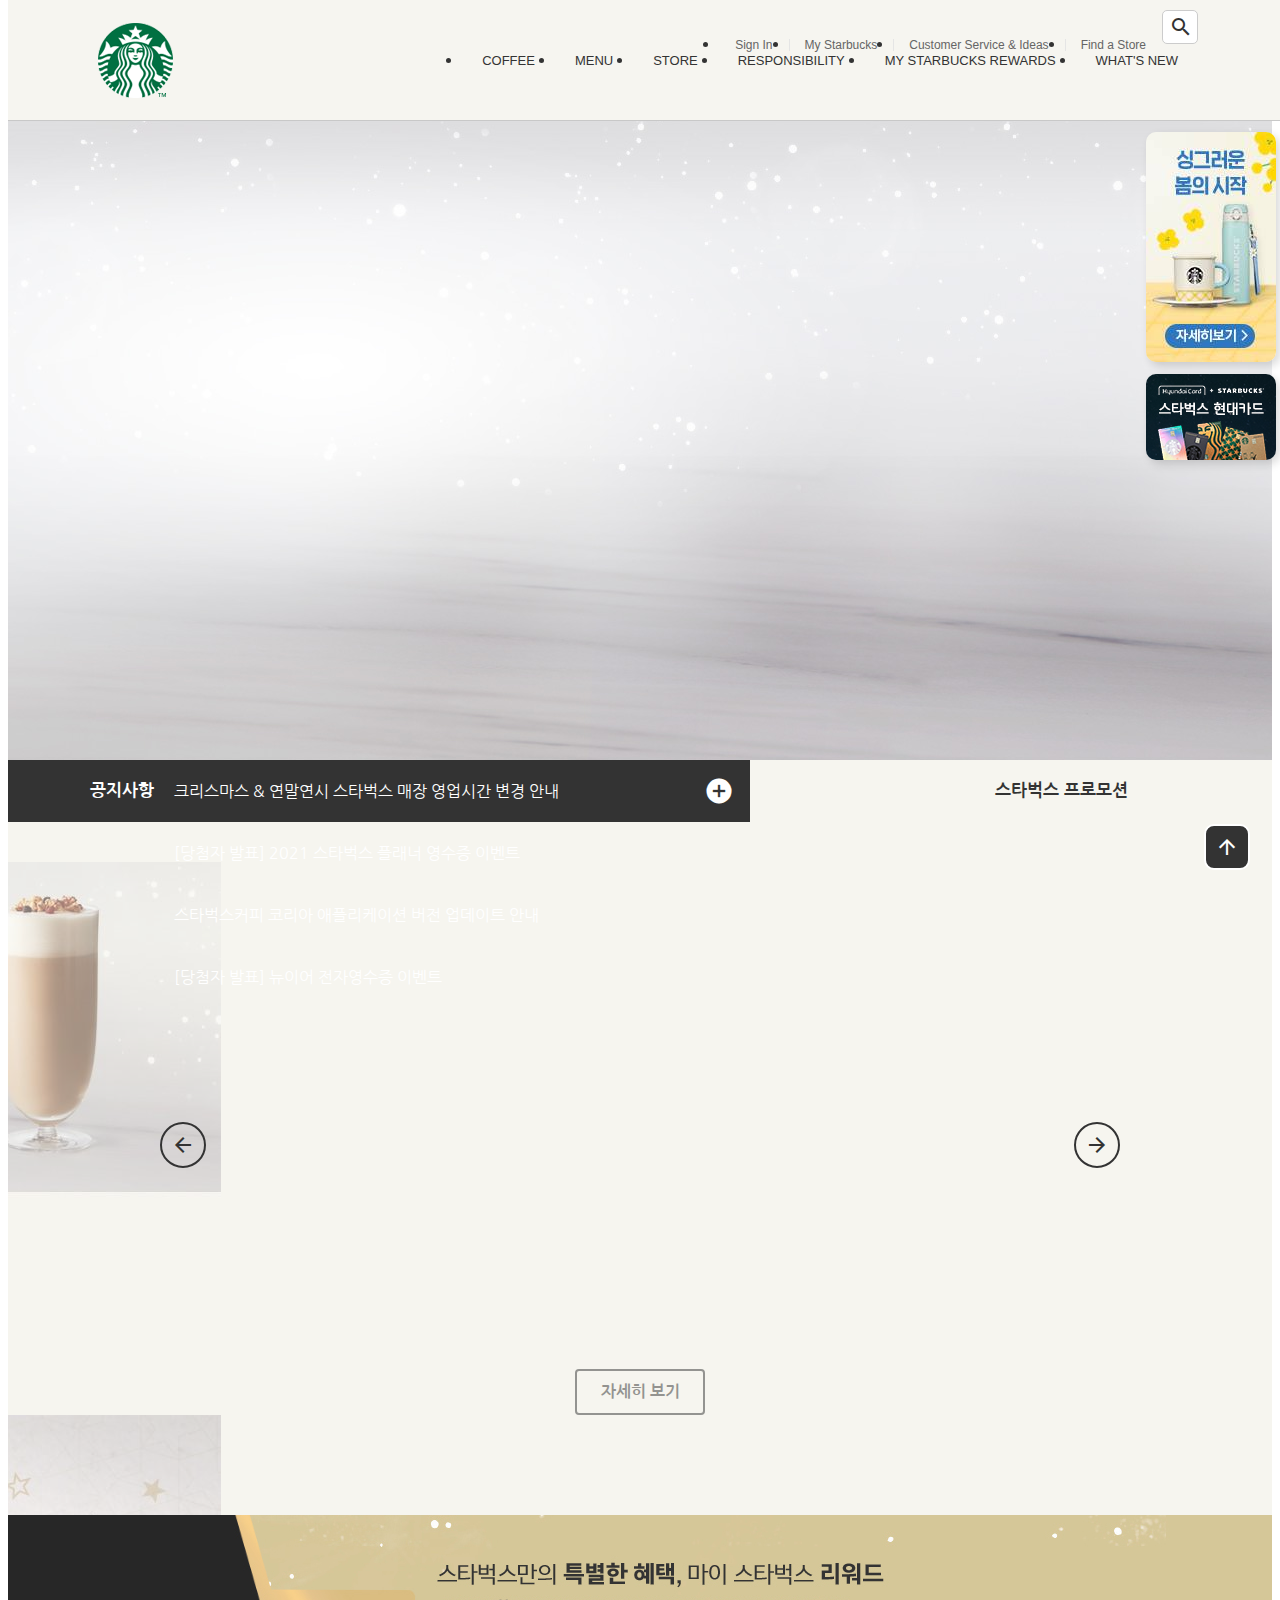
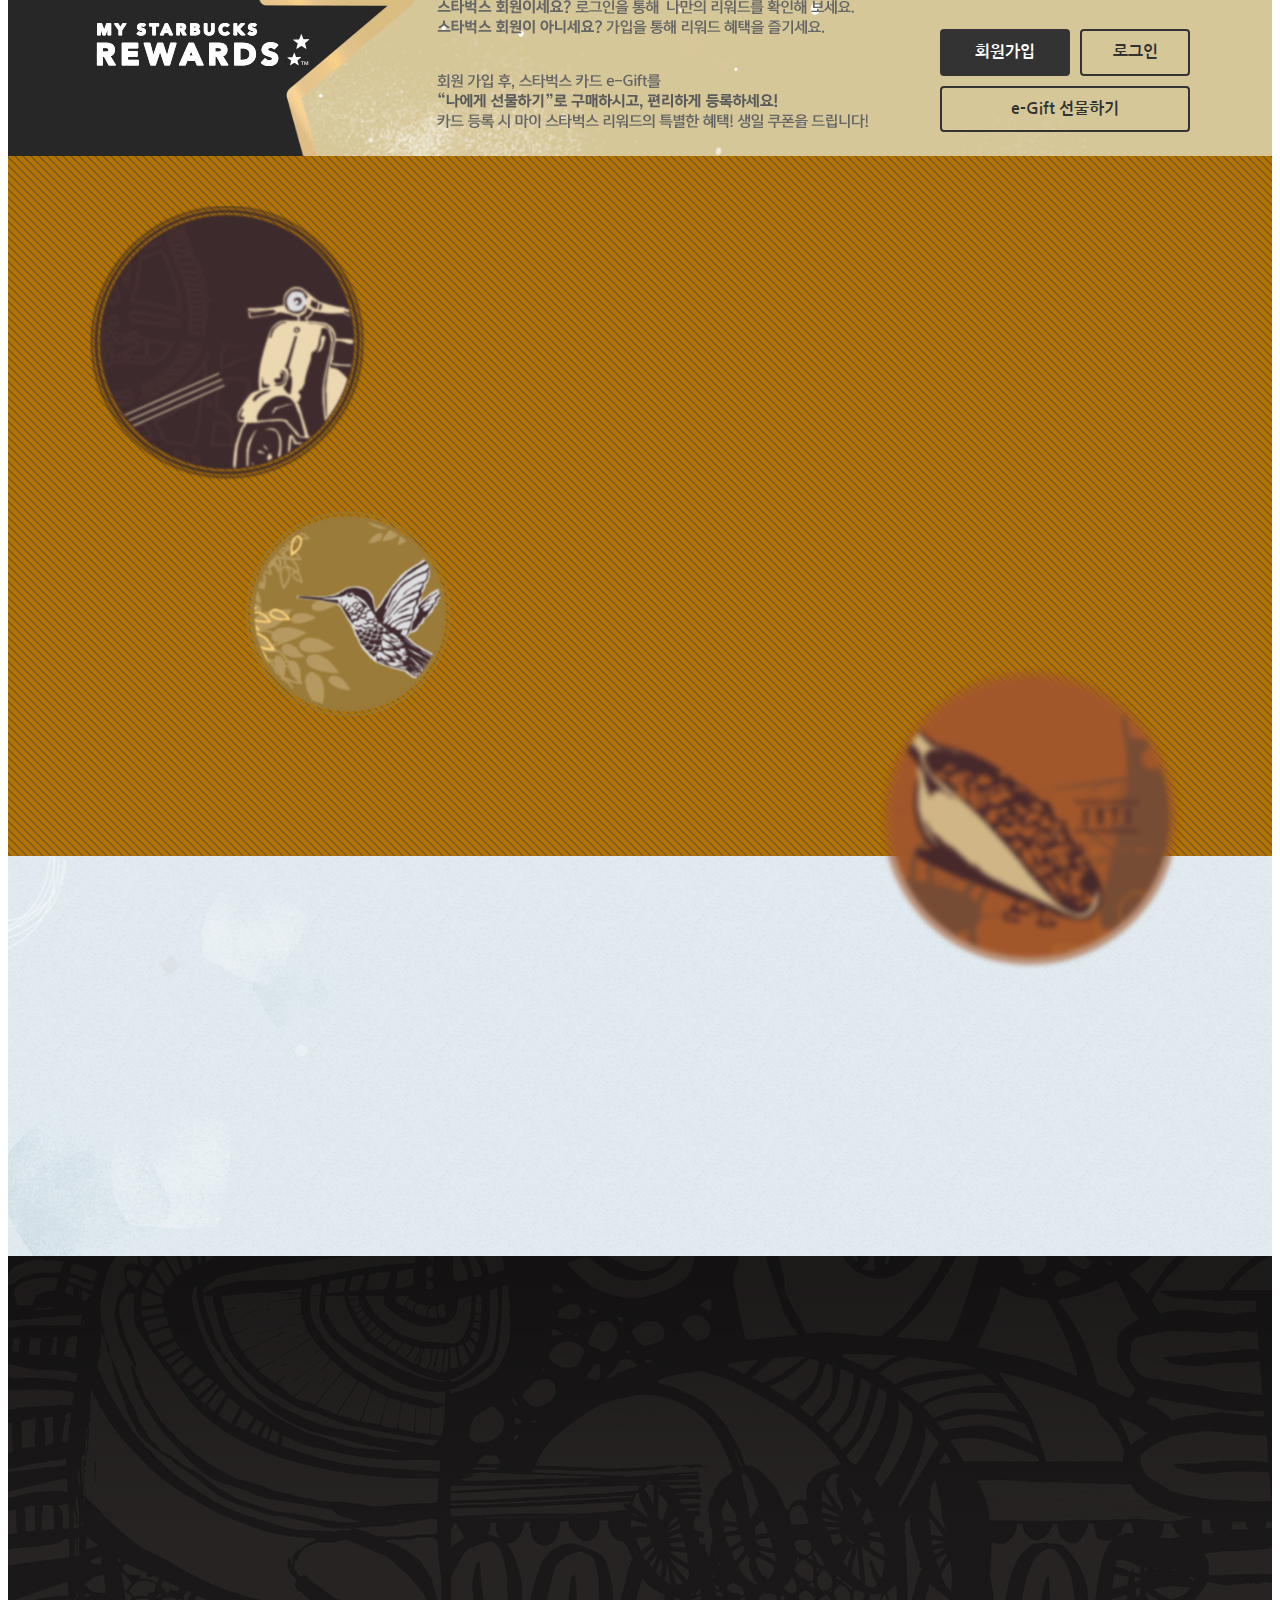
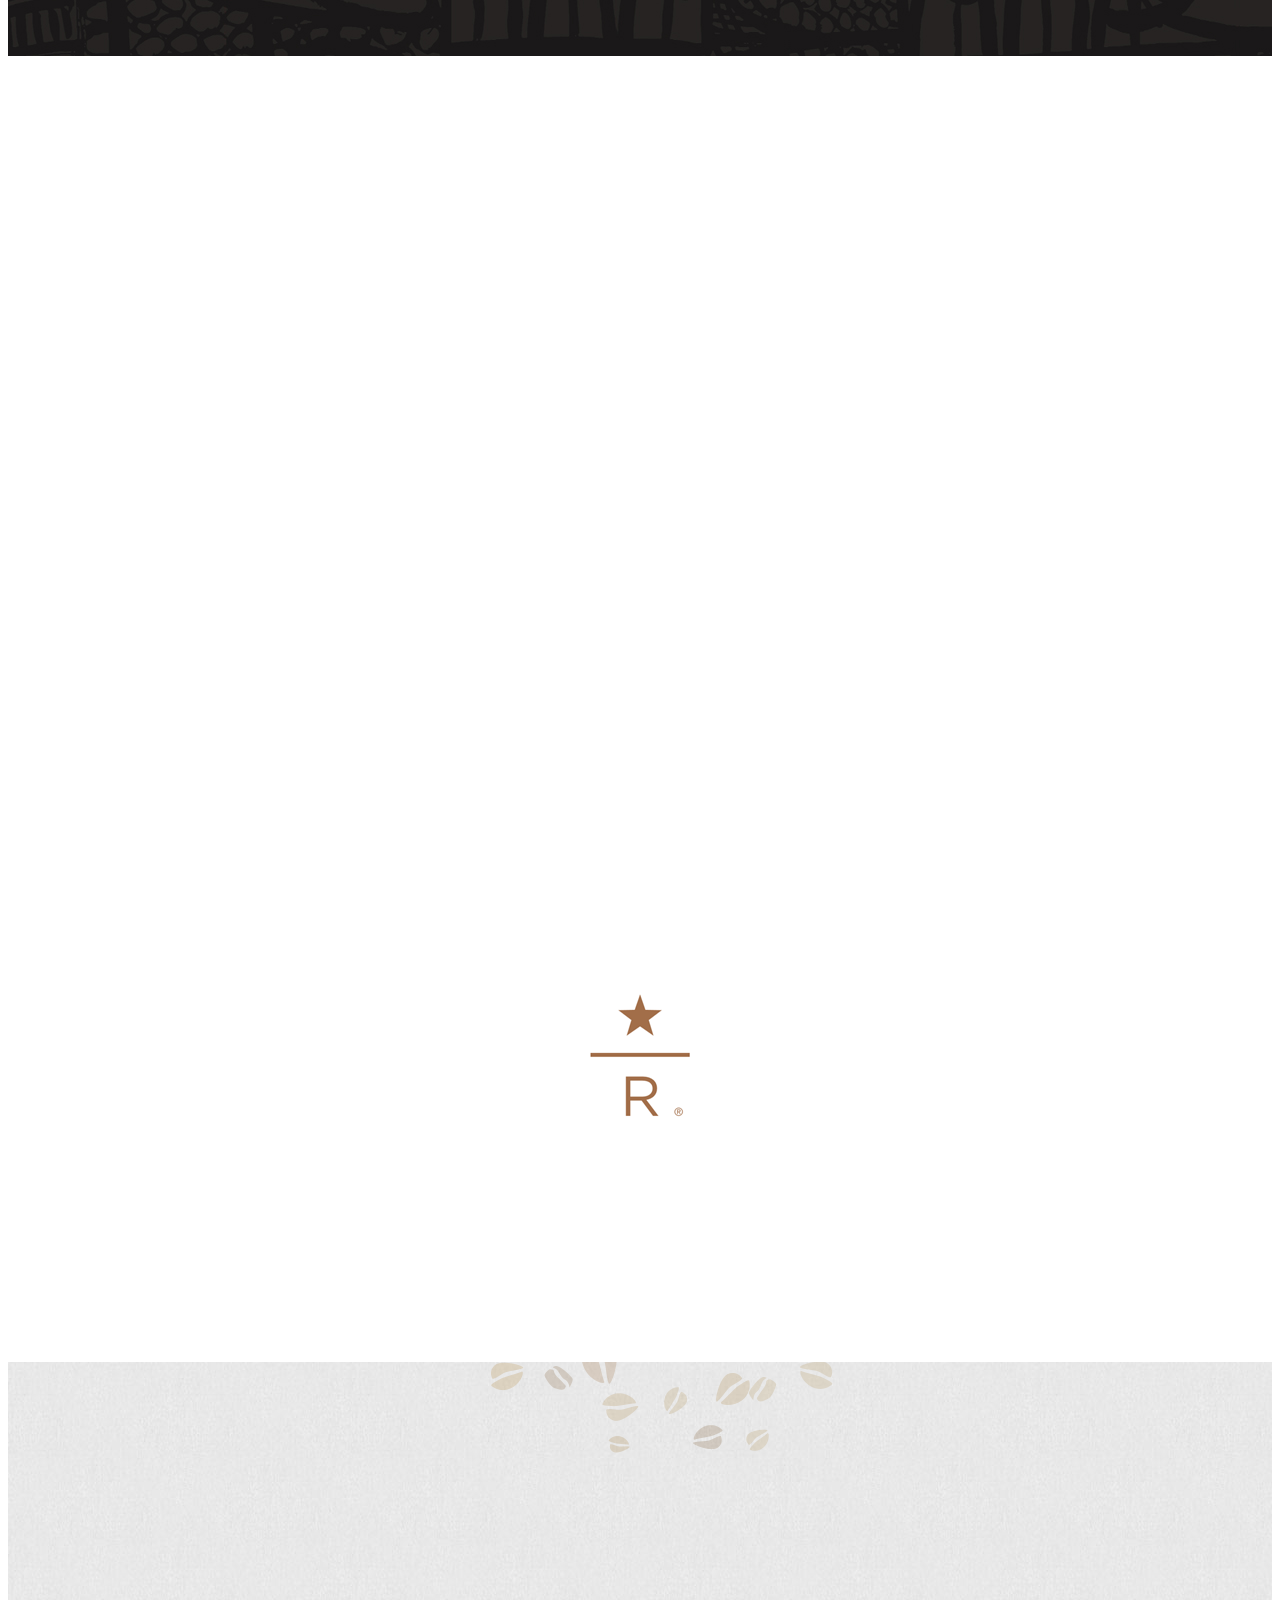
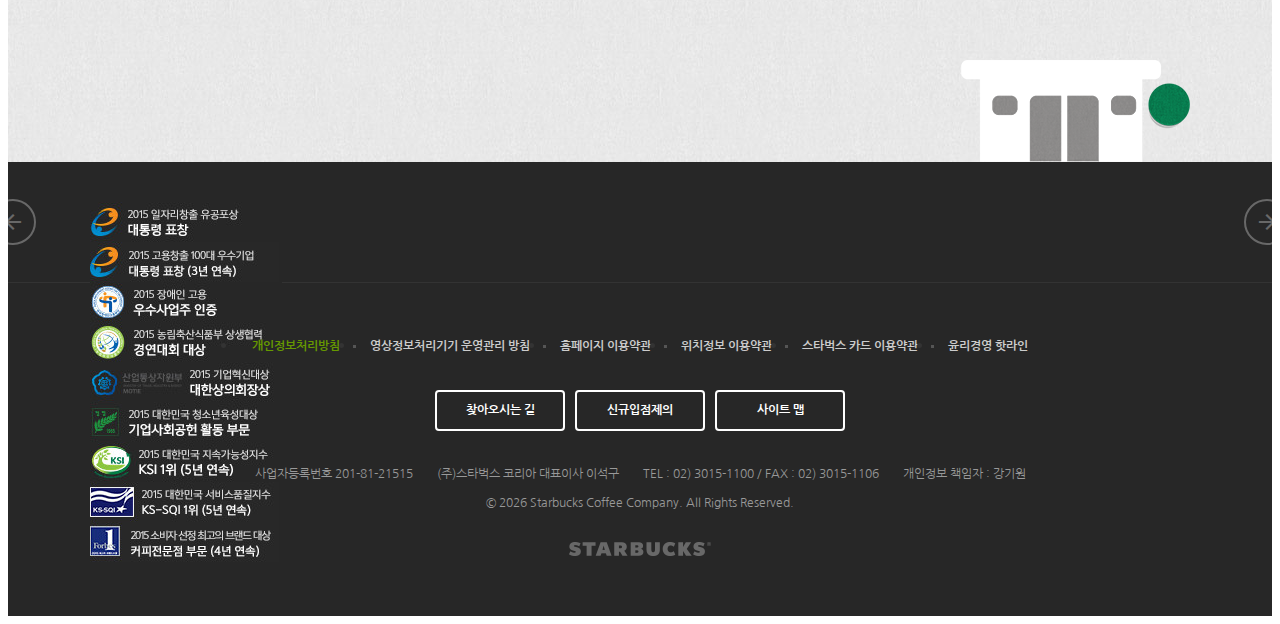
==== commit 495c457b: "공통 모듈 분리" ====
--- a/index.html
+++ b/index.html
@@ -27,6 +27,7 @@
   <link href="https://fonts.googleapis.com/css2?family=Nanum+Gothic:wght@400;700&display=swap" rel="stylesheet">
   <link rel="stylesheet" href="https://fonts.googleapis.com/icon?family=Material+Icons">
 
+  <link rel="stylesheet" href="./css/common.css">
   <link rel=" stylesheet" href="./css/main.css">
 
   <script src="https://cdnjs.cloudflare.com/ajax/libs/lodash.js/4.17.21/lodash.min.js" integrity="sha512-WFN04846sdKMIP5LKNphMaWzU7YpMyCU245etK3g/2ARYbPK9Ub18eG+ljU96qKRCWh+quCY7yefSmlkQw1ANQ==" crossorigin="anonymous" referrerpolicy="no-referrer"></script>
@@ -42,8 +43,9 @@
     <!-- ScrollMagic -->
   <script src="https://cdnjs.cloudflare.com/ajax/libs/ScrollMagic/2.0.8/ScrollMagic.min.js" integrity="sha512-8E3KZoPoZCD+1dgfqhPbejQBnQfBXe8FuwL4z/c8sTrgeDMFEnoyTlH3obB4/fV+6Sg0a0XF+L/6xS4Xx1fUEg==" crossorigin="anonymous" referrerpolicy="no-referrer"></script>
 
-  <!-- <script defer src='./js/youtube.js'></script> -->
+  <script defer src='./js/youtube.js'></script>
   <script defer src="./js/main.js"></script>
+  <script defer src="./js/common.js"></script>
 
 </head>
 <body>
--- a/css/common.css
+++ b/css/common.css
@@ -0,0 +1,345 @@
+/* COMMON */
+body {
+  color: #333;
+  font-size: 16px;
+  font-weight: 400;
+  line-height: 1.4;
+  font-family: 'Nanum Gothic', sans-serif;
+}
+img {
+  display: block;
+}
+a {
+  text-decoration: none;
+}
+.inner {
+  width: 1100px;
+  margin: 0 auto;
+  position: relative;
+}
+.btn {
+  width: 130px;
+  padding: 10px;
+  border: 2px solid #333;
+  border-radius: 4px;
+  color: #333;
+  font-size: 16px;
+  font-weight: 700;
+  text-align: center;
+  cursor: pointer;
+  box-sizing: border-box;
+  display: block;
+  transition: .4s;  
+}
+.btn:hover {
+  background-color: #333;
+  color: #fff;
+}
+.btn.btn--reverse {
+  background-color: #333;
+  color: #fff;
+}
+.btn.btn--reverse:hover {
+  background-color: transparent;
+  color: #333;
+}
+.btn.btn--brown {
+  color: #592B19;
+  border-color: #592B18;
+}
+.btn.btn--brown:hover {
+  color: #fff;
+  background-color: #592B18;
+}
+.btn.btn--gold {
+  color: #D9aa8a;
+  border-color: #D9aa8a
+}
+.btn.btn--gold:hover {
+  color: #fff;
+  background-color: #D9aa8a;
+}
+.btn.btn--white {
+  color: #fff;
+  border-color: #fff;
+}
+.btn.btn--white:hover {
+  color: #333;
+  background-color: #fff;
+}
+.back-to-position {
+  opacity: 0;
+  transition: 1s;
+}
+.back-to-position.to-right {
+  transform: translateX(-150px);
+}
+.back-to-position.to-left {
+  transform: translateX(150px);
+}
+.show .back-to-position {
+  opacity: 1;
+  transform: translateX(0);
+}
+.show .back-to-position.delay-0 {
+  transition-delay: 0s;
+}
+.show .back-to-position.delay-1 {
+  transition-delay: .3s;
+}
+.show .back-to-position.delay-2 {
+  transition-delay: .6s;
+}
+.show .back-to-position.delay-3 {
+  transition-delay: .9s;
+}
+/* HEADER */
+header {
+  width: 100%;
+  background-color: #f6f5f0;
+  border-bottom: 1px solid #c8c8c8;
+  position: fixed;
+  top: 0;
+  z-index: 9;
+
+}
+header > .inner {
+  height: 120px;
+}
+
+header .logo {
+  height: 75px;
+  position: absolute;
+  top: 0;
+  bottom: 0;
+  left:0;
+  margin: auto;
+}
+
+header .sub-menu {
+  display: flex;
+  position: absolute;
+  top: 10px;
+  right: 0;
+
+}
+header .sub-menu ul.menu {
+  font-family: Arial, sans-serif;
+  display: flex;
+}
+header .sub-menu ul.menu li {
+  position: relative;
+}
+header .sub-menu ul.menu li::before {
+  content: "";
+  width: 1px;
+  height: 12px;
+  background-color: #e5e5e5;
+  position: absolute;
+  top:0;
+  bottom:0;
+  margin: auto;
+}
+header .sub-menu ul.menu li:first-child::before{
+  display: none;
+
+}
+header .sub-menu ul.menu li a {
+  font-size: 12px;
+  padding: 11px 16px;
+  display: block;
+  color: #656565;
+}
+header .sub-menu ul.menu li a:hover {
+  color: #000;
+
+}
+header .sub-menu .search {
+  height: 34px;
+  position: relative;
+
+}
+header .sub-menu .search input {
+  width: 36px;
+  height: 34px;
+  padding: 4px 10px;
+  border: 1px solid #ccc;
+  box-sizing: border-box;
+  border-radius: 5px;
+  outline: none;
+  background-color: #fff;
+  color: #777;
+  font-size: 12px;
+  transition: width .4s;
+}
+
+header .sub-menu .search input:focus {
+  width: 190px;
+  border-color: #669900;
+
+}
+header .sub-menu .search .material-icons {
+  height: 24px;
+  position: absolute;
+  top: 0;
+  bottom: 0;
+  right: 5px;
+  margin: auto;
+  transition: .4s;
+}
+
+header .sub-menu .search.focused .material-icons {
+  opacity: 0;
+}
+
+header .main-menu {
+  position: absolute;
+  bottom: 0px;
+  right: 0;
+  z-index: 1;
+  display: flex;
+
+}
+header .main-menu .item .item__name {
+  padding: 10px 20px 34px 20px ; 
+  font-family: Arial, sans-serif;
+  font-size: 13px;
+}
+header .main-menu .item:hover .item__name {
+   background-color: #2c2a29;
+   color: #669900;
+   border-radius: 6px 6px 0 0;
+  
+}
+header .main-menu .item .item__contents {
+  width: 100%;
+  position: fixed;
+  left: 0;
+  display: none;
+}
+header .main-menu .item:hover .item__contents {
+  display: block;
+}
+header .main-menu .item .item__contents .contents__menu {
+  background-color: #2c2a29;
+}
+header .main-menu .item .item__contents .contents__menu > ul {
+  display: flex;
+  padding: 20px 0;
+}
+header .main-menu .item .item__contents .contents__menu > ul > li {
+  width: 220px;
+}
+header .main-menu .item .item__contents .contents__menu > ul > li h4 {
+  padding: 3px 0 12px 0;
+  font-size: 14px;
+  color: #fff;
+}
+header .main-menu .item .item__contents .contents__menu > ul > li ul li {
+  padding: 5px 0;
+  font-size: 12px;
+  color: #999;
+  cursor: pointer;
+}
+header .main-menu .item .item__contents .contents__menu > ul > li ul li:hover {
+  color: #669900;
+  
+}
+header .main-menu .item .item__contents .contents__texture {
+  background-image: url('../images/main_menu_pattern.jpg');
+  padding: 26px 0;
+  font-size: 12px;
+}
+header .main-menu .item .item__contents .contents__texture h4 {
+  color: #999;
+  font-weight: 700;
+}
+header .main-menu .item .item__contents .contents__texture p {
+  color: #669900;
+  margin: 4px 0 14px;
+}
+header .badges {
+  position: absolute;
+  top: 132px;
+  right: 12px;
+
+}
+header .badges .badge {
+  border-radius: 10px;
+  overflow: hidden;
+  margin-bottom: 12px;
+  box-shadow: 4px 4px 10px rgba(0,0,0,0.15);
+  cursor: pointer;
+}
+/* FOOTER */
+footer {
+  background-color: #272727;
+  border-top: 1px solid #333;
+}
+footer .inner {
+  padding: 40px 0 60px 0;
+}
+footer .menu {
+  display: flex;
+  justify-content: center;
+}
+footer .menu li {
+  position: relative;
+}
+footer .menu li::before {
+  content: "";
+  width: 3px;
+  height: 3px;
+  background-color: #555;
+  position: absolute;
+  top: 0;
+  bottom: 0;
+  right: -1px;
+  margin: auto;
+}
+footer .menu li:last-child::before {
+  display: none;
+}
+footer .menu li a {
+  color: #ccc;
+  font-size: 12px;
+  font-weight: 700;
+  padding: 15px;
+  display: block;
+}
+footer .menu li a.green {
+  color: #669900;
+}
+footer .btn-group {
+  margin-top: 20px;
+  display: flex;
+  justify-content: center;
+}
+footer .btn-group .btn {
+  font-size: 12px;
+  margin-right: 10px;
+}
+footer .btn-group .btn:last-child {
+  margin-right: 0;
+}
+footer .info {
+  margin-top: 30px;
+  text-align: center;
+}
+footer .info span {
+  margin-right: 20px;
+  color: #999;
+  font-size: 12px;
+}
+footer .info span:last-child {
+  margin-right: 0;
+}
+footer .copyright {
+  color: #999;
+  font-size: 12px;
+  text-align: center;
+  margin-top: 12px;
+}
+footer .logo {
+  margin: 30px auto 0;
+}--- a/css/main.css
+++ b/css/main.css
@@ -1,277 +1,3 @@
-/* COMMON */
-body {
-  color: #333;
-  font-size: 16px;
-  font-weight: 400;
-  line-height: 1.4;
-  font-family: 'Nanum Gothic', sans-serif;
-}
-img {
-  display: block;
-}
-a {
-  text-decoration: none;
-}
-.inner {
-  width: 1100px;
-  margin: 0 auto;
-  position: relative;
-}
-.btn {
-  width: 130px;
-  padding: 10px;
-  border: 2px solid #333;
-  border-radius: 4px;
-  color: #333;
-  font-size: 16px;
-  font-weight: 700;
-  text-align: center;
-  cursor: pointer;
-  box-sizing: border-box;
-  display: block;
-  transition: .4s;  
-}
-.btn:hover {
-  background-color: #333;
-  color: #fff;
-}
-.btn.btn--reverse {
-  background-color: #333;
-  color: #fff;
-}
-.btn.btn--reverse:hover {
-  background-color: transparent;
-  color: #333;
-}
-.btn.btn--brown {
-  color: #592B19;
-  border-color: #592B18;
-}
-.btn.btn--brown:hover {
-  color: #fff;
-  background-color: #592B18;
-}
-.btn.btn--gold {
-  color: #D9aa8a;
-  border-color: #D9aa8a
-}
-.btn.btn--gold:hover {
-  color: #fff;
-  background-color: #D9aa8a;
-}
-.btn.btn--white {
-  color: #fff;
-  border-color: #fff;
-}
-.btn.btn--white:hover {
-  color: #333;
-  background-color: #fff;
-}
-.back-to-position {
-  opacity: 0;
-  transition: 1s;
-}
-.back-to-position.to-right {
-  transform: translateX(-150px);
-}
-.back-to-position.to-left {
-  transform: translateX(150px);
-}
-.show .back-to-position {
-  opacity: 1;
-  transform: translateX(0);
-}
-.show .back-to-position.delay-0 {
-  transition-delay: 0s;
-}
-.show .back-to-position.delay-1 {
-  transition-delay: .3s;
-}
-.show .back-to-position.delay-2 {
-  transition-delay: .6s;
-}
-.show .back-to-position.delay-3 {
-  transition-delay: .9s;
-}
-/* HEADER */
-header {
-  width: 100%;
-  background-color: #f6f5f0;
-  border-bottom: 1px solid #c8c8c8;
-  position: fixed;
-  top: 0;
-  z-index: 9;
-
-}
-header > .inner {
-  height: 120px;
-}
-
-header .logo {
-  height: 75px;
-  position: absolute;
-  top: 0;
-  bottom: 0;
-  left:0;
-  margin: auto;
-}
-
-header .sub-menu {
-  display: flex;
-  position: absolute;
-  top: 10px;
-  right: 0;
-
-}
-header .sub-menu ul.menu {
-  font-family: Arial, sans-serif;
-  display: flex;
-}
-header .sub-menu ul.menu li {
-  position: relative;
-}
-header .sub-menu ul.menu li::before {
-  content: "";
-  width: 1px;
-  height: 12px;
-  background-color: #e5e5e5;
-  position: absolute;
-  top:0;
-  bottom:0;
-  margin: auto;
-}
-header .sub-menu ul.menu li:first-child::before{
-  display: none;
-
-}
-header .sub-menu ul.menu li a {
-  font-size: 12px;
-  padding: 11px 16px;
-  display: block;
-  color: #656565;
-}
-header .sub-menu ul.menu li a:hover {
-  color: #000;
-
-}
-header .sub-menu .search {
-  height: 34px;
-  position: relative;
-
-}
-header .sub-menu .search input {
-  width: 36px;
-  height: 34px;
-  padding: 4px 10px;
-  border: 1px solid #ccc;
-  box-sizing: border-box;
-  border-radius: 5px;
-  outline: none;
-  background-color: #fff;
-  color: #777;
-  font-size: 12px;
-  transition: width .4s;
-}
-
-header .sub-menu .search input:focus {
-  width: 190px;
-  border-color: #669900;
-
-}
-header .sub-menu .search .material-icons {
-  height: 24px;
-  position: absolute;
-  top: 0;
-  bottom: 0;
-  right: 5px;
-  margin: auto;
-  transition: .4s;
-}
-
-header .sub-menu .search.focused .material-icons {
-  opacity: 0;
-}
-
-header .main-menu {
-  position: absolute;
-  bottom: 0px;
-  right: 0;
-  z-index: 1;
-  display: flex;
-
-}
-header .main-menu .item .item__name {
-  padding: 10px 20px 34px 20px ; 
-  font-family: Arial, sans-serif;
-  font-size: 13px;
-}
-header .main-menu .item:hover .item__name {
-   background-color: #2c2a29;
-   color: #669900;
-   border-radius: 6px 6px 0 0;
-  
-}
-header .main-menu .item .item__contents {
-  width: 100%;
-  position: fixed;
-  left: 0;
-  display: none;
-}
-header .main-menu .item:hover .item__contents {
-  display: block;
-}
-header .main-menu .item .item__contents .contents__menu {
-  background-color: #2c2a29;
-}
-header .main-menu .item .item__contents .contents__menu > ul {
-  display: flex;
-  padding: 20px 0;
-}
-header .main-menu .item .item__contents .contents__menu > ul > li {
-  width: 220px;
-}
-header .main-menu .item .item__contents .contents__menu > ul > li h4 {
-  padding: 3px 0 12px 0;
-  font-size: 14px;
-  color: #fff;
-}
-header .main-menu .item .item__contents .contents__menu > ul > li ul li {
-  padding: 5px 0;
-  font-size: 12px;
-  color: #999;
-  cursor: pointer;
-}
-header .main-menu .item .item__contents .contents__menu > ul > li ul li:hover {
-  color: #669900;
-  
-}
-header .main-menu .item .item__contents .contents__texture {
-  background-image: url('../images/main_menu_pattern.jpg');
-  padding: 26px 0;
-  font-size: 12px;
-}
-header .main-menu .item .item__contents .contents__texture h4 {
-  color: #999;
-  font-weight: 700;
-}
-header .main-menu .item .item__contents .contents__texture p {
-  color: #669900;
-  margin: 4px 0 14px;
-}
-header .badges {
-  position: absolute;
-  top: 132px;
-  right: 12px;
-
-}
-header .badges .badge {
-  border-radius: 10px;
-  overflow: hidden;
-  margin-bottom: 12px;
-  box-shadow: 4px 4px 10px rgba(0,0,0,0.15);
-  cursor: pointer;
-}
-
 /* VISUAL */
 .visual {
   margin-top: 120px;
@@ -798,79 +524,6 @@
   color: #333;
 }
 
-/* FOOTER */
-footer {
-  background-color: #272727;
-  border-top: 1px solid #333;
-}
-footer .inner {
-  padding: 40px 0 60px 0;
-}
-footer .menu {
-  display: flex;
-  justify-content: center;
-}
-footer .menu li {
-  position: relative;
-}
-footer .menu li::before {
-  content: "";
-  width: 3px;
-  height: 3px;
-  background-color: #555;
-  position: absolute;
-  top: 0;
-  bottom: 0;
-  right: -1px;
-  margin: auto;
-}
-footer .menu li:last-child::before {
-  display: none;
-}
-footer .menu li a {
-  color: #ccc;
-  font-size: 12px;
-  font-weight: 700;
-  padding: 15px;
-  display: block;
-}
-footer .menu li a.green {
-  color: #669900;
-}
-footer .btn-group {
-  margin-top: 20px;
-  display: flex;
-  justify-content: center;
-}
-footer .btn-group .btn {
-  font-size: 12px;
-  margin-right: 10px;
-}
-footer .btn-group .btn:last-child {
-  margin-right: 0;
-}
-footer .info {
-  margin-top: 30px;
-  text-align: center;
-}
-footer .info span {
-  margin-right: 20px;
-  color: #999;
-  font-size: 12px;
-}
-footer .info span:last-child {
-  margin-right: 0;
-}
-footer .copyright {
-  color: #999;
-  font-size: 12px;
-  text-align: center;
-  margin-top: 12px;
-}
-footer .logo {
-  margin: 30px auto 0;
-}
-
 #to-top  {
   width: 42px;
   height: 42px;
